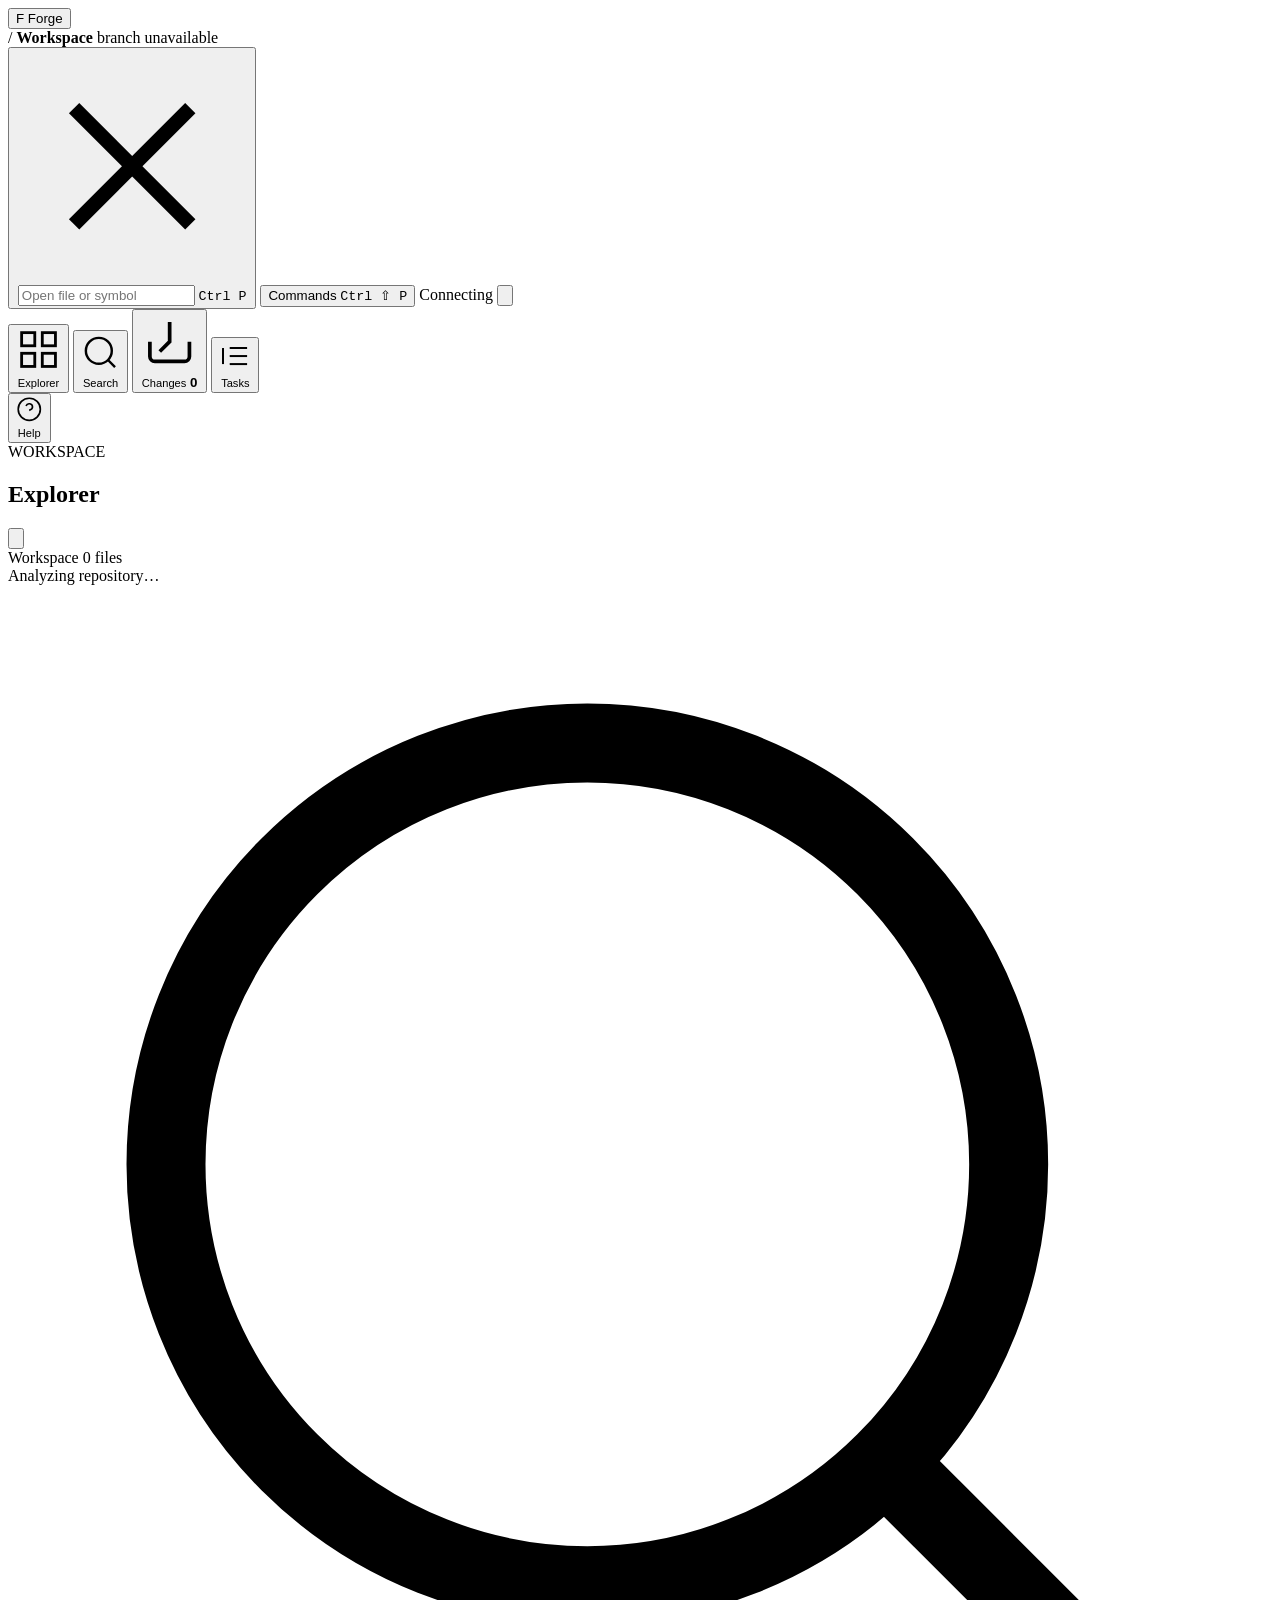
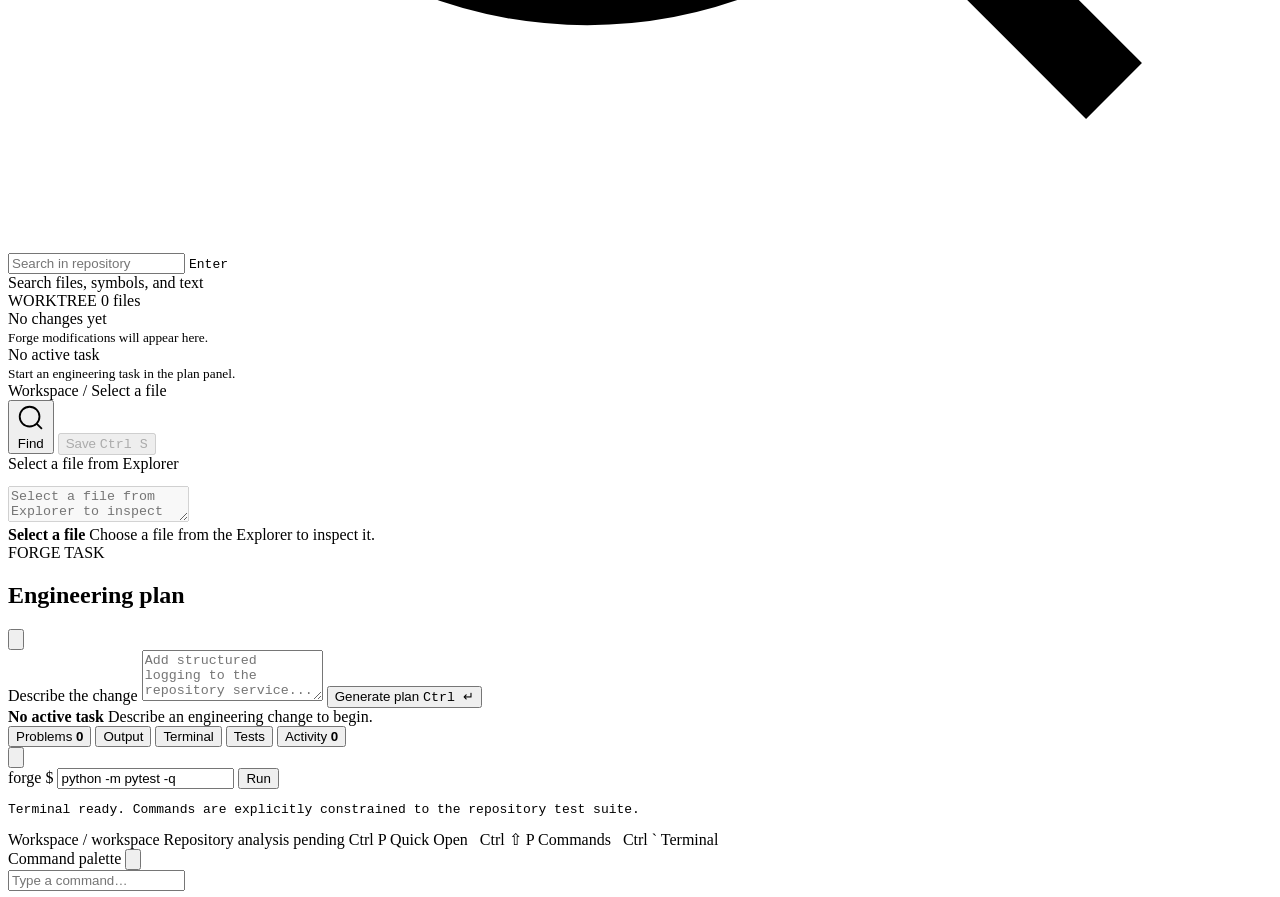
==== app/static/index.html @ 6a0a0a5e "forge-gen3: Complete UI redesign with distinctive engineering workspace identity - New design token " ====
<!doctype html>
<html lang="en">
<head>
  <meta charset="utf-8">
  <meta name="viewport" content="width=device-width, initial-scale=1">
  <title>Forge | Engineering workspace</title>
  <link rel="preconnect" href="https://fonts.googleapis.com">
  <link rel="preconnect" href="https://fonts.gstatic.com" crossorigin>
  <link rel="stylesheet" href="/static/style.css">
</head>
<body>
  <!-- Top Bar -->
  <header class="topbar" role="banner">
    <button class="brand" id="home" aria-label="Forge workspace" title="Forge workspace">
      <span class="brand-mark">F</span>
      <span class="brand-name">Forge</span>
    </button>
    <span class="top-divider"></span>
    <div class="repository-context">
      <span class="repo-icon">/</span>
      <strong id="repo-title">Workspace</strong>
      <span class="branch" id="branch-name">branch unavailable</span>
    </div>
    <div class="top-actions">
      <button class="top-search" id="quick-open" title="Quick open (Ctrl+P)" aria-label="Quick open">
        <span class="icon" aria-hidden="true"><svg viewBox="0 0 24 24" fill="none" stroke="currentColor" stroke-width="1.5"><line x1="18" y1="6" x2="6" y2="18"></line><line x1="6" y1="6" x2="18" y2="18"></line></svg></span>
        <input type="search" placeholder="Open file or symbol" aria-label="Quick open">
        <kbd>Ctrl P</kbd>
      </button>
      <button class="top-button" id="command-open" title="Command palette (Ctrl+Shift+P)" aria-label="Command palette">
        Commands <kbd>Ctrl ⇧ P</kbd>
      </button>
      <span class="top-divider"></span>
      <span class="connection" aria-live="polite">
        <i aria-hidden="true"></i>
        <span id="status">Connecting</span>
      </span>
      <button class="icon-button" id="refresh" aria-label="Analyze repository again" title="Analyze repository again">
        <span class="icon" aria-hidden="true"><svg viewBox="0 0 24 24" fill="none" stroke="currentColor" stroke-width="1.5"><path d="M23 4v6h-6"></path><path d="M1 20v-6h6"></path><path d="M3.51 9a9 9 0 0114.85-3.36L23 10M1 14l4.64 4.36A9 9 0 0020.49 15"></path></svg></span>
      </button>
    </div>
  </header>

  <!-- App Shell -->
  <div class="app-shell">
    <div class="app-main">
      <!-- Activity Rail -->
      <nav class="activity-rail" aria-label="Workspace navigation">
        <button class="rail-button active" data-view="explorer" title="Explorer" aria-label="Explorer">
          <span class="icon" aria-hidden="true"><svg viewBox="0 0 24 24" fill="none" stroke="currentColor" stroke-width="1.5"><rect x="3" y="3" width="7" height="7"></rect><rect x="14" y="3" width="7" height="7"></rect><rect x="3" y="14" width="7" height="7"></rect><rect x="14" y="14" width="7" height="7"></rect></svg></span>
          <small>Explorer</small>
        </button>
        <button class="rail-button" data-view="search" title="Search" aria-label="Search">
          <span class="icon" aria-hidden="true"><svg viewBox="0 0 24 24" fill="none" stroke="currentColor" stroke-width="1.5"><circle cx="11" cy="11" r="8"></circle><line x1="21" y1="21" x2="16.65" y2="16.65"></line></svg></span>
          <small>Search</small>
        </button>
        <button class="rail-button" data-view="changes" title="Changes" aria-label="Changes">
          <span class="icon" aria-hidden="true"><svg viewBox="0 0 24 24" fill="none" stroke="currentColor" stroke-width="1.5"><path d="M20 12v6a2 2 0 01-2 2H6a2 2 0 01-2-2v-6"></path><polyline points="12 4 12 12 8 16"></polyline></svg></span>
          <small>Changes</small>
          <b id="change-count">0</b>
        </button>
        <button class="rail-button" data-view="tasks" title="Tasks" aria-label="Tasks">
          <span class="icon" aria-hidden="true"><svg viewBox="0 0 24 24" fill="none" stroke="currentColor" stroke-width="1.5"><line x1="8" y1="6" x2="21" y2="6"></line><line x1="8" y1="12" x2="21" y2="12"></line><line x1="8" y1="18" x2="21" y2="18"></line><line x1="3" y1="6" x2="3" y2="18"></line></svg></span>
          <small>Tasks</small>
        </button>
        <div class="rail-spacer"></div>
        <button class="rail-button" id="help" title="Keyboard shortcuts" aria-label="Keyboard shortcuts">
          <span class="icon" aria-hidden="true"><svg viewBox="0 0 24 24" fill="none" stroke="currentColor" stroke-width="1.5"><circle cx="12" cy="12" r="10"></circle><path d="M9.09 9a3 3 0 015.83 1c0 2-3 3-3 3"></path><line x1="12" y1="17" x2="12.01" y2="17"></line></svg></span>
          <small>Help</small>
        </button>
      </nav>

      <!-- Sidebar -->
      <aside class="sidebar" id="sidebar" aria-label="Explorer">
        <div class="sidebar-heading">
          <div>
            <span class="eyebrow" id="side-eyebrow">WORKSPACE</span>
            <h1 id="side-title">Explorer</h1>
          </div>
          <button class="icon-button btn-icon" id="sidebar-close" aria-label="Hide explorer" title="Hide explorer">
            <span class="icon" aria-hidden="true"><svg viewBox="0 0 24 24" fill="none" stroke="currentColor" stroke-width="1.5"><line x1="18" y1="6" x2="6" y2="18"></line><line x1="6" y1="6" x2="18" y2="18"></line></svg></span>
          </button>
        </div>

        <!-- Explorer View -->
        <div id="explorer-view" class="side-view" role="region" aria-label="Repository files">
          <div class="side-toolbar">
            <span id="repo-name">Workspace</span>
            <span class="side-count" id="file-count">0 files</span>
          </div>
          <div class="repo-summary" id="repo-summary">
            <span class="skeleton skeleton-text"></span>
            <span class="skeleton skeleton-text"></span>
            <span class="skeleton skeleton-text"></span>
          </div>
          <div class="tree" id="tree" role="tree" tabindex="0" aria-label="Repository files">
            <div class="empty-side">Analyzing repository…</div>
          </div>
        </div>

        <!-- Search View -->
        <div id="search-view" class="side-view hidden" role="region" aria-label="Search results">
          <label class="search-box">
            <span class="icon" aria-hidden="true"><svg viewBox="0 0 24 24" fill="none" stroke="currentColor" stroke-width="1.5"><circle cx="11" cy="11" r="8"></circle><line x1="21" y1="21" x2="16.65" y2="16.65"></line></svg></span>
            <input id="search-input" type="search" placeholder="Search in repository" aria-label="Search in repository">
            <kbd>Enter</kbd>
          </label>
          <div class="search-meta" id="search-meta">Search files, symbols, and text</div>
          <div class="search-results" id="search-results"></div>
        </div>

        <!-- Changes View -->
        <div id="changes-view" class="side-view hidden" role="region" aria-label="Git changes">
          <div class="side-toolbar">
            <span>WORKTREE</span>
            <span class="side-count" id="changes-count">0 files</span>
          </div>
          <div class="changes-list" id="changes-list">
            <div class="empty-side">No changes yet<br><small>Forge modifications will appear here.</small></div>
          </div>
        </div>

        <!-- Tasks View -->
        <div id="tasks-view" class="side-view hidden" role="region" aria-label="Engineering tasks">
          <div class="task-list">
            <div class="empty-side">No active task<br><small>Start an engineering task in the plan panel.</small></div>
          </div>
        </div>
      </aside>

      <!-- Main Area -->
      <main class="main-area" role="main">
        <div class="main-toolbar">
          <div class="breadcrumbs" id="breadcrumbs" aria-label="File path">
            <span>Workspace</span>
            <span>/</span>
            <span class="muted">Select a file</span>
          </div>
          <div class="editor-actions">
            <button class="btn-toolbar" id="find-file" title="Search within file" aria-label="Search within file">
              <span class="icon" aria-hidden="true"><svg viewBox="0 0 24 24" fill="none" stroke="currentColor" stroke-width="1.5"><circle cx="11" cy="11" r="8"></circle><line x1="21" y1="21" x2="16.65" y2="16.65"></line></svg></span>
              <span>Find</span>
            </button>
            <button class="btn-toolbar" id="save" disabled aria-label="Save file" title="Save (Ctrl+S)">
              Save <kbd>Ctrl S</kbd>
            </button>
          </div>
        </div>

        <div class="editor-wrap" id="editor-wrap">
          <div class="tabs" id="tabs" role="tablist" aria-label="Open files">
            <div class="empty-tab">Select a file from Explorer</div>
          </div>

          <div class="code-editor" id="code-editor">
            <div class="line-numbers" id="line-numbers" aria-hidden="true"></div>
            <div class="code-scroller">
              <pre class="code-highlight" id="code-highlight" aria-hidden="true"></pre>
              <textarea id="editor" spellcheck="false" disabled aria-label="Code editor" placeholder="Select a file from Explorer to inspect it"></textarea>
            </div>
            <div class="editor-empty" id="editor-empty">
              <strong>Select a file</strong>
              <span>Choose a file from the Explorer to inspect it.</span>
            </div>
          </div>
        </div>
      </main>

      <!-- Context Panel -->
      <aside class="context-panel" id="context-panel" aria-label="Engineering plan">
        <div class="context-heading">
          <div>
            <span class="eyebrow">FORGE TASK</span>
            <h2>Engineering plan</h2>
          </div>
          <button class="icon-button btn-icon" id="context-close" aria-label="Hide task panel" title="Hide task panel">
            <span class="icon" aria-hidden="true"><svg viewBox="0 0 24 24" fill="none" stroke="currentColor" stroke-width="1.5"><line x1="18" y1="6" x2="6" y2="18"></line><line x1="6" y1="6" x2="18" y2="18"></line></svg></span>
          </button>
        </div>
        <div class="task-compose">
          <label for="task">Describe the change</label>
          <textarea id="task" rows="3" placeholder="Add structured logging to the repository service..."></textarea>
          <button class="btn-primary" id="generate" aria-label="Generate plan">
            <span>Generate plan</span>
            <kbd>Ctrl ↵</kbd>
          </button>
        </div>
        <div id="plan" class="plan-body">
          <div class="empty-context">
            <strong>No active task</strong>
            <span>Describe an engineering change to begin.</span>
          </div>
        </div>
      </aside>
    </div>
  </div>

  <!-- Bottom Dock -->
  <section class="bottom-dock" id="bottom-dock" aria-label="Bottom panel">
    <div class="dock-bar">
      <div class="dock-tabs" role="tablist" aria-label="Bottom panel tabs">
        <button class="dock-tab" data-dock="problems" role="tab" aria-selected="false" aria-controls="dock-problems">
          Problems <b id="problem-count">0</b>
        </button>
        <button class="dock-tab" data-dock="output" role="tab" aria-selected="false" aria-controls="dock-output">
          Output
        </button>
        <button class="dock-tab active" data-dock="terminal" role="tab" aria-selected="true" aria-controls="dock-terminal">
          Terminal
        </button>
        <button class="dock-tab" data-dock="tests" role="tab" aria-selected="false" aria-controls="dock-tests">
          Tests
        </button>
        <button class="dock-tab" data-dock="activity" role="tab" aria-selected="false" aria-controls="dock-activity">
          Activity <b id="activity-count">0</b>
        </button>
      </div>
      <button class="icon-button btn-icon" id="dock-toggle" aria-label="Collapse bottom panel" title="Collapse bottom panel">
        <span class="icon" aria-hidden="true"><svg viewBox="0 0 24 24" fill="none" stroke="currentColor" stroke-width="1.5"><polyline points="6 9 12 15 18 9"></polyline></svg></span>
      </button>
    </div>

    <div class="dock-content active" id="dock-terminal" role="tabpanel" aria-labelledby="dock-terminal-tab">
      <div class="terminal-line">
        <span class="prompt">forge $</span>
        <input id="command" value="python -m pytest -q" aria-label="Command" spellcheck="false">
        <button class="btn-run" id="run-command">Run</button>
      </div>
      <pre id="terminal-output">Terminal ready. Commands are explicitly constrained to the repository test suite.</pre>
    </div>

    <div class="dock-content" id="dock-output" role="tabpanel" aria-labelledby="dock-output-tab" hidden>
      <pre id="output-log">Forge output will appear here.</pre>
    </div>

    <div class="dock-content" id="dock-tests" role="tabpanel" aria-labelledby="dock-tests-tab" hidden>
      <div class="test-summary" id="test-summary">
        <div class="dock-empty">No test run yet<br><small>Run the test suite to validate the workspace.</small></div>
      </div>
    </div>

    <div class="dock-content" id="dock-problems" role="tabpanel" aria-labelledby="dock-problems-tab" hidden>
      <div class="dock-empty">No problems detected.</div>
    </div>

    <div class="dock-content" id="dock-activity" role="tabpanel" aria-labelledby="dock-activity-tab" hidden>
      <div class="activity-list" id="activity">
        <div class="dock-empty">No activity yet.</div>
      </div>
    </div>
  </section>

  <!-- Status Bar -->
  <footer class="statusbar" role="status" aria-live="polite">
    <span id="status-path">Workspace / workspace</span>
    <span id="status-meta">Repository analysis pending</span>
    <span class="status-shortcuts">Ctrl P Quick Open&nbsp;&nbsp; Ctrl ⇧ P Commands&nbsp;&nbsp; Ctrl ` Terminal</span>
  </footer>

  <!-- Modal Backdrop (Command Palette / Quick Open) -->
  <div class="modal-backdrop hidden" id="modal-backdrop" role="dialog" aria-modal="true" aria-labelledby="palette-title">
    <section class="command-palette" role="document">
      <div class="palette-heading">
        <span id="palette-title">Command palette</span>
        <button class="icon-button btn-icon" id="palette-close" aria-label="Close command palette">
          <span class="icon" aria-hidden="true"><svg viewBox="0 0 24 24" fill="none" stroke="currentColor" stroke-width="1.5"><line x1="18" y1="6" x2="6" y2="18"></line><line x1="6" y1="6" x2="18" y2="18"></line></svg></span>
        </button>
      </div>
      <input id="palette-input" placeholder="Type a command…" aria-label="Command search" spellcheck="false">
      <div class="palette-results" id="palette-results"></div>
    </section>
  </div>

  <!-- Toast Notifications -->
  <div class="toast" id="toast" role="status" aria-live="polite"></div>

  <script src="/static/app.js"></script>
</body>
</html>
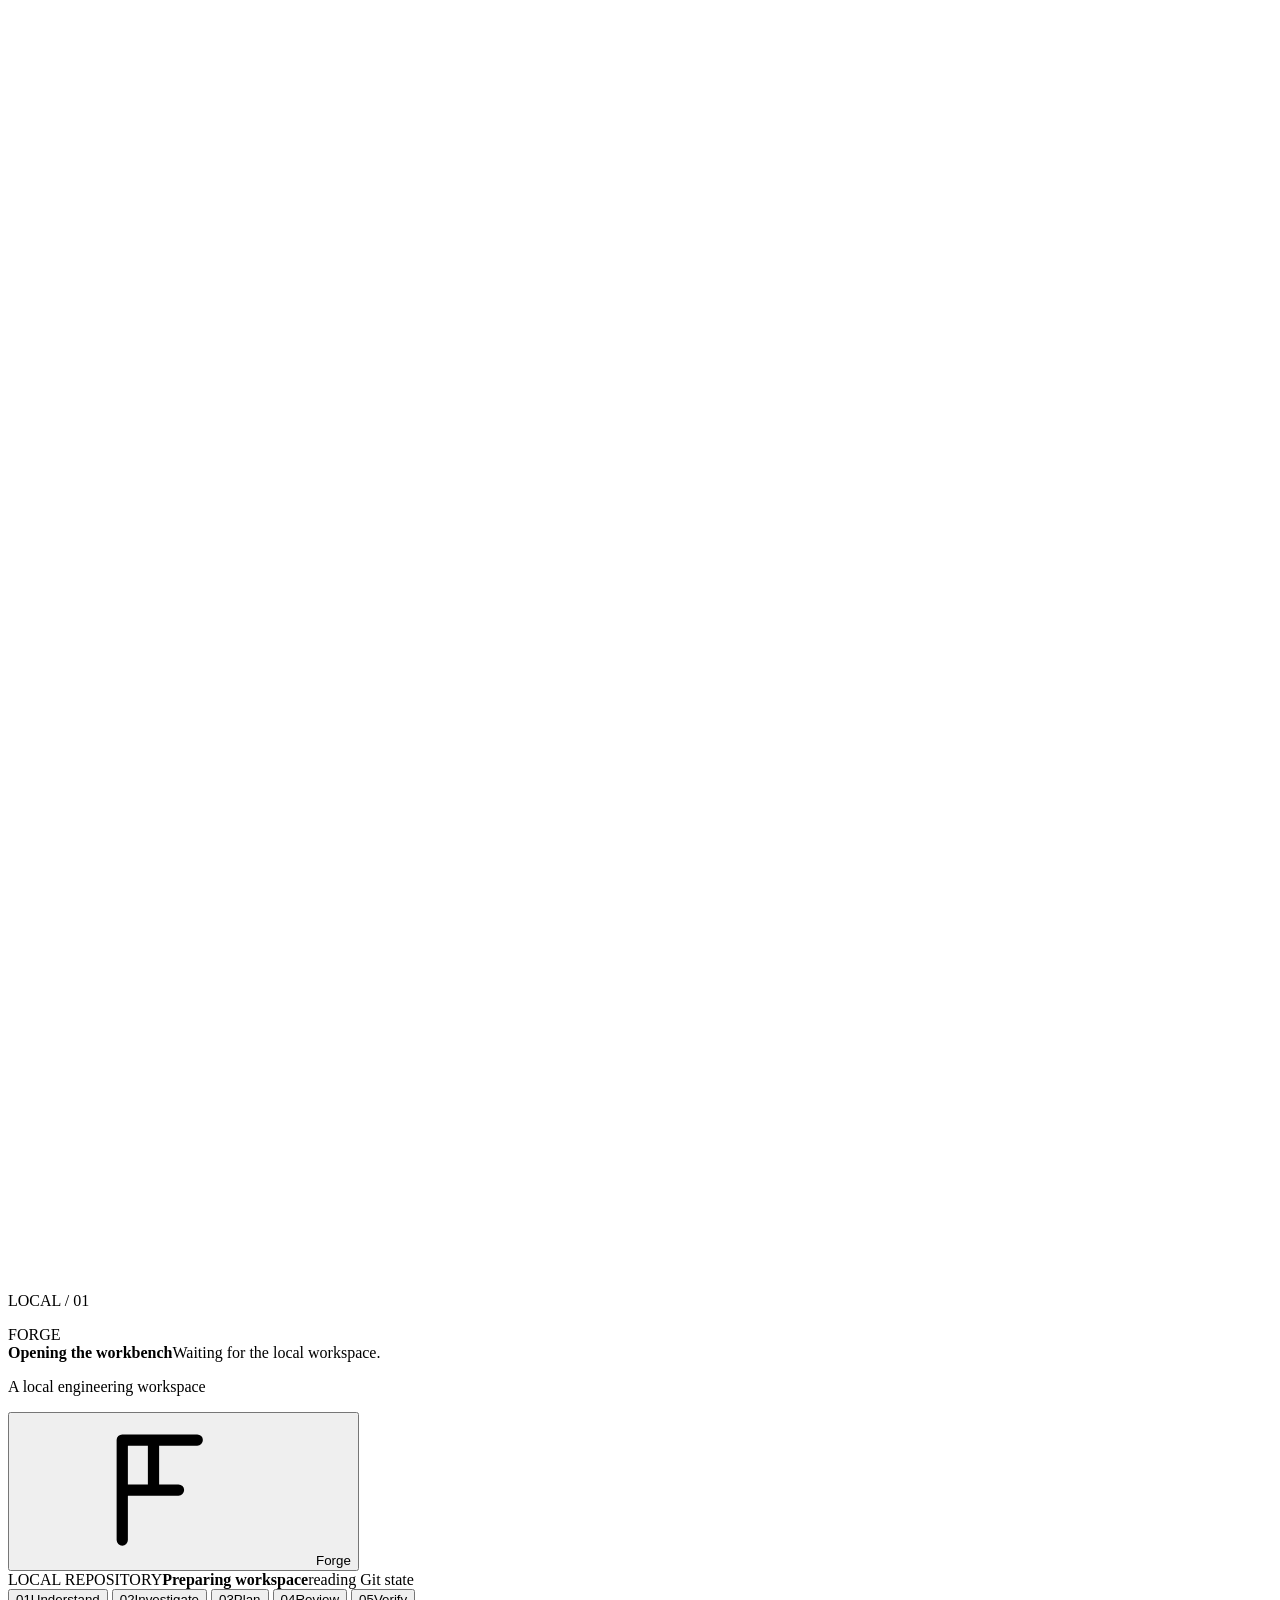
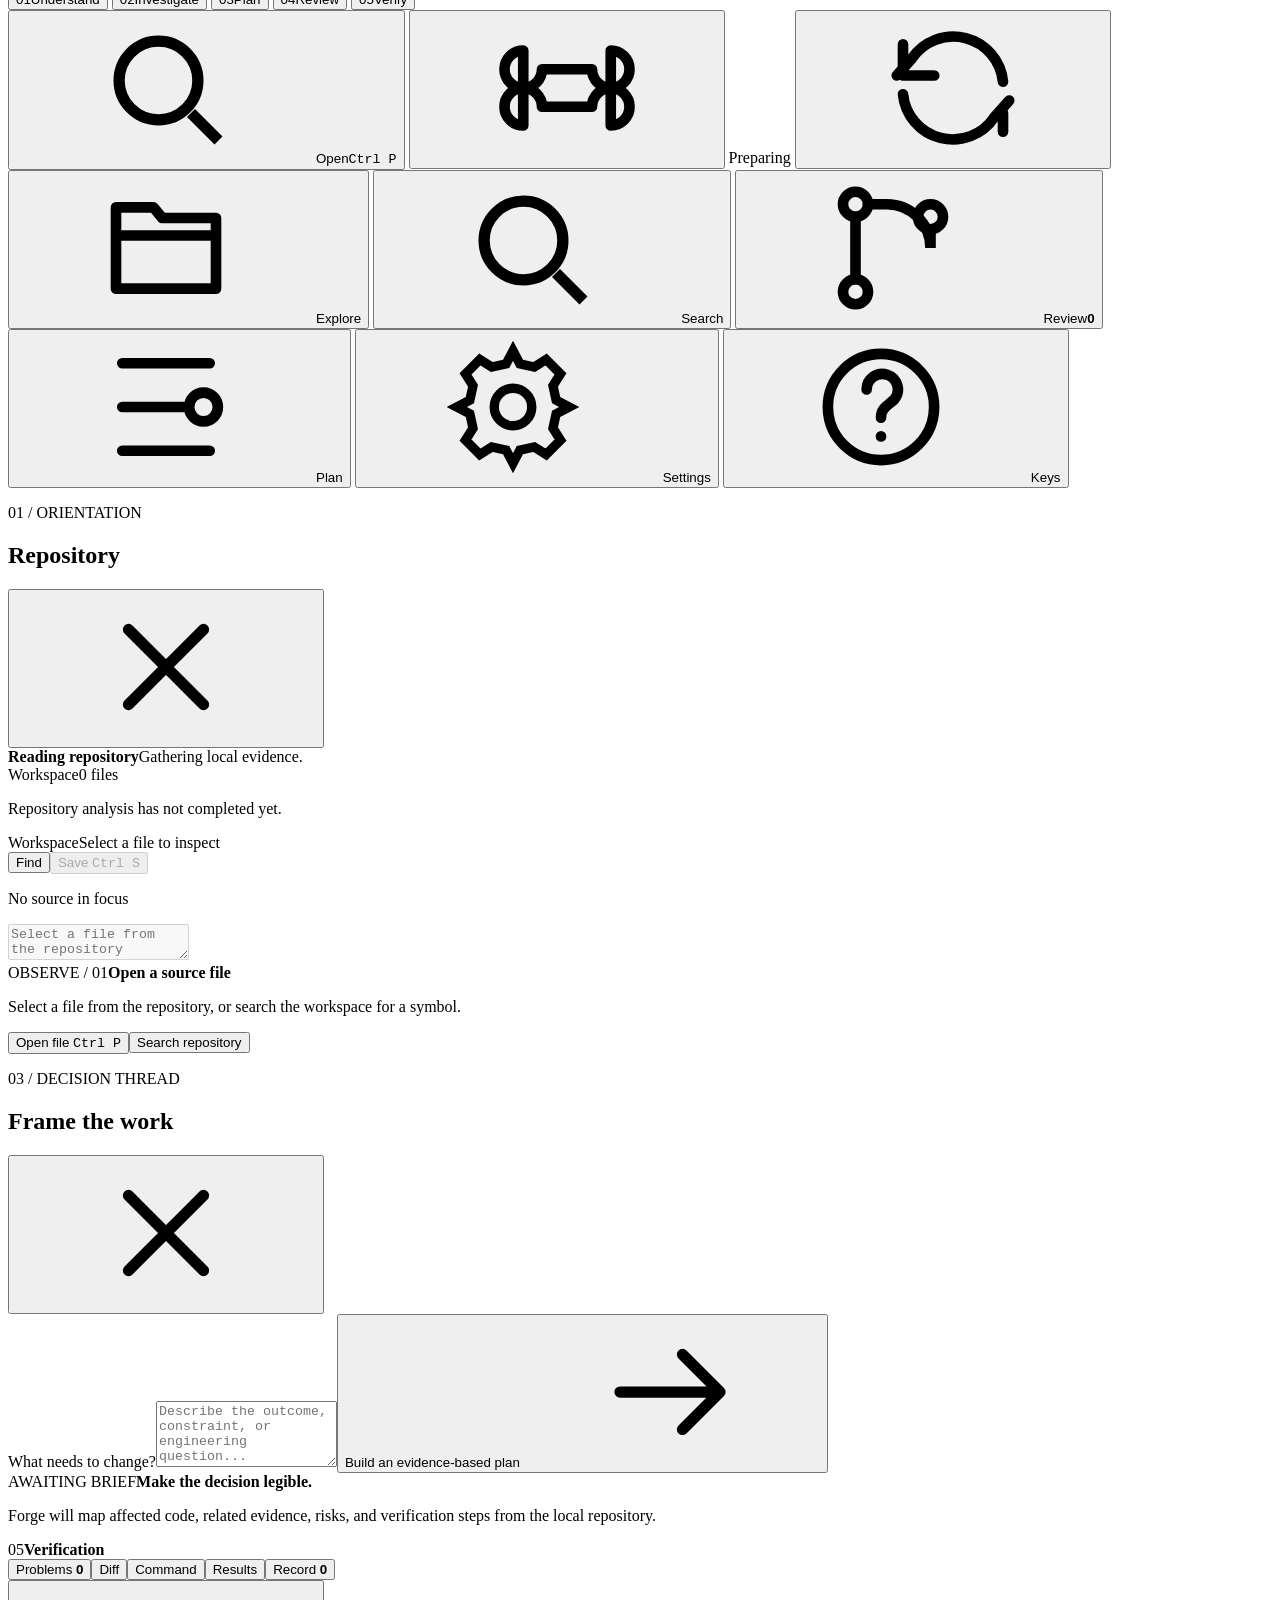
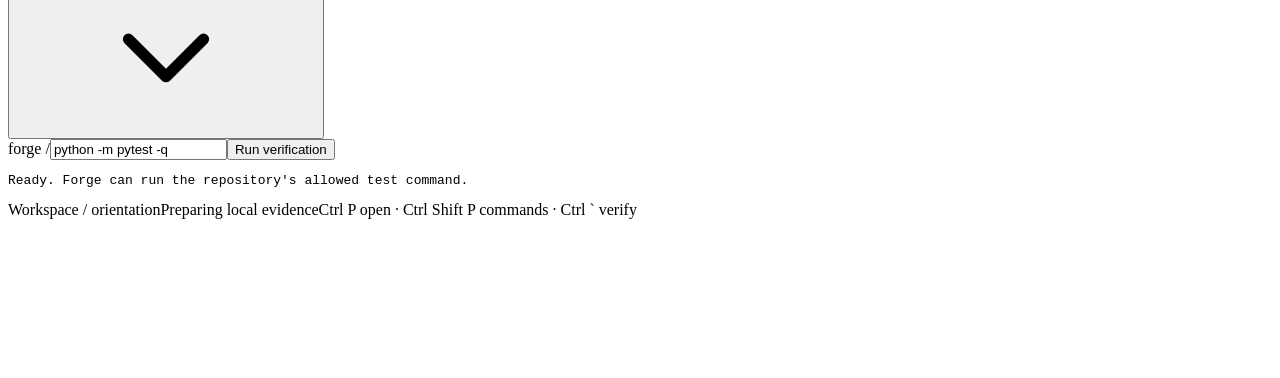
==== commit b8b52ea5: "feat(motion): deliver organic macOS-dock motion system and fix modal flicker and tab switching bugs" ====
--- a/app/static/index.html
+++ b/app/static/index.html
@@ -3,277 +3,153 @@
 <head>
   <meta charset="utf-8">
   <meta name="viewport" content="width=device-width, initial-scale=1">
-  <title>Forge | Engineering workspace</title>
-  <link rel="preconnect" href="https://fonts.googleapis.com">
-  <link rel="preconnect" href="https://fonts.gstatic.com" crossorigin>
+  <meta name="theme-color" content="#20211e">
+  <title>Forge — local engineering workspace</title>
+  <link rel="icon" href="data:image/svg+xml,%3Csvg xmlns='http://www.w3.org/2000/svg' viewBox='0 0 24 24'%3E%3Cpath d='M5 20V4h12M5 12h9M10 4v8' fill='none' stroke='%23f4f0e7' stroke-width='1.8' stroke-linecap='round' stroke-linejoin='round'/%3E%3C/svg%3E">
   <link rel="stylesheet" href="/static/style.css">
+  <link rel="stylesheet" href="/static/ai-settings.css">
+  <link rel="stylesheet" href="/static/motion/motion.css?v=20261015-1">
 </head>
 <body>
-  <!-- Top Bar -->
-  <header class="topbar" role="banner">
-    <button class="brand" id="home" aria-label="Forge workspace" title="Forge workspace">
-      <span class="brand-mark">F</span>
-      <span class="brand-name">Forge</span>
-    </button>
-    <span class="top-divider"></span>
-    <div class="repository-context">
-      <span class="repo-icon">/</span>
-      <strong id="repo-title">Workspace</strong>
-      <span class="branch" id="branch-name">branch unavailable</span>
+  <div class="boot-screen" id="boot-screen" role="status" aria-live="polite" aria-label="Preparing Forge workspace">
+    <div class="boot-shockwave" id="boot-shockwave" aria-hidden="true"></div>
+    <svg class="boot-perimeter" aria-hidden="true" viewBox="0 0 100 100" preserveAspectRatio="none">
+      <path class="boot-perimeter-progress boot-perimeter-progress-cw" pathLength="200" d="M50 0 H100 V100 H50" fill="none" stroke-linecap="round" />
+      <path class="boot-perimeter-progress boot-perimeter-progress-ccw" pathLength="200" d="M50 0 H0 V100 H50" fill="none" stroke-linecap="round" />
+    </svg>
+    <div class="boot-content">
+      <p class="boot-index">LOCAL / 01</p>
+      <div class="boot-title" aria-label="Forge"><span>F</span><span>O</span><span>R</span><span>G</span><span>E</span></div>
+      <div class="boot-reading"><span class="boot-pulse" aria-hidden="true"></span><div><strong id="boot-label">Opening the workbench</strong><span id="boot-detail">Waiting for the local workspace.</span></div></div>
+      <div class="boot-failure" id="boot-failure" hidden><button class="boot-action" id="boot-retry" type="button">Try again</button><button class="boot-continue" id="boot-continue" type="button">Continue without analysis</button></div>
     </div>
-    <div class="top-actions">
-      <button class="top-search" id="quick-open" title="Quick open (Ctrl+P)" aria-label="Quick open">
-        <span class="icon" aria-hidden="true"><svg viewBox="0 0 24 24" fill="none" stroke="currentColor" stroke-width="1.5"><line x1="18" y1="6" x2="6" y2="18"></line><line x1="6" y1="6" x2="18" y2="18"></line></svg></span>
-        <input type="search" placeholder="Open file or symbol" aria-label="Quick open">
-        <kbd>Ctrl P</kbd>
-      </button>
-      <button class="top-button" id="command-open" title="Command palette (Ctrl+Shift+P)" aria-label="Command palette">
-        Commands <kbd>Ctrl ⇧ P</kbd>
-      </button>
-      <span class="top-divider"></span>
-      <span class="connection" aria-live="polite">
-        <i aria-hidden="true"></i>
-        <span id="status">Connecting</span>
-      </span>
-      <button class="icon-button" id="refresh" aria-label="Analyze repository again" title="Analyze repository again">
-        <span class="icon" aria-hidden="true"><svg viewBox="0 0 24 24" fill="none" stroke="currentColor" stroke-width="1.5"><path d="M23 4v6h-6"></path><path d="M1 20v-6h6"></path><path d="M3.51 9a9 9 0 0114.85-3.36L23 10M1 14l4.64 4.36A9 9 0 0020.49 15"></path></svg></span>
-      </button>
-    </div>
-  </header>
+    <p class="boot-note">A local engineering workspace</p>
+  </div>
 
-  <!-- App Shell -->
-  <div class="app-shell">
-    <div class="app-main">
-      <!-- Activity Rail -->
-      <nav class="activity-rail" aria-label="Workspace navigation">
-        <button class="rail-button active" data-view="explorer" title="Explorer" aria-label="Explorer">
-          <span class="icon" aria-hidden="true"><svg viewBox="0 0 24 24" fill="none" stroke="currentColor" stroke-width="1.5"><rect x="3" y="3" width="7" height="7"></rect><rect x="14" y="3" width="7" height="7"></rect><rect x="3" y="14" width="7" height="7"></rect><rect x="14" y="14" width="7" height="7"></rect></svg></span>
-          <small>Explorer</small>
-        </button>
-        <button class="rail-button" data-view="search" title="Search" aria-label="Search">
-          <span class="icon" aria-hidden="true"><svg viewBox="0 0 24 24" fill="none" stroke="currentColor" stroke-width="1.5"><circle cx="11" cy="11" r="8"></circle><line x1="21" y1="21" x2="16.65" y2="16.65"></line></svg></span>
-          <small>Search</small>
-        </button>
-        <button class="rail-button" data-view="changes" title="Changes" aria-label="Changes">
-          <span class="icon" aria-hidden="true"><svg viewBox="0 0 24 24" fill="none" stroke="currentColor" stroke-width="1.5"><path d="M20 12v6a2 2 0 01-2 2H6a2 2 0 01-2-2v-6"></path><polyline points="12 4 12 12 8 16"></polyline></svg></span>
-          <small>Changes</small>
-          <b id="change-count">0</b>
-        </button>
-        <button class="rail-button" data-view="tasks" title="Tasks" aria-label="Tasks">
-          <span class="icon" aria-hidden="true"><svg viewBox="0 0 24 24" fill="none" stroke="currentColor" stroke-width="1.5"><line x1="8" y1="6" x2="21" y2="6"></line><line x1="8" y1="12" x2="21" y2="12"></line><line x1="8" y1="18" x2="21" y2="18"></line><line x1="3" y1="6" x2="3" y2="18"></line></svg></span>
-          <small>Tasks</small>
-        </button>
-        <div class="rail-spacer"></div>
-        <button class="rail-button" id="help" title="Keyboard shortcuts" aria-label="Keyboard shortcuts">
-          <span class="icon" aria-hidden="true"><svg viewBox="0 0 24 24" fill="none" stroke="currentColor" stroke-width="1.5"><circle cx="12" cy="12" r="10"></circle><path d="M9.09 9a3 3 0 015.83 1c0 2-3 3-3 3"></path><line x1="12" y1="17" x2="12.01" y2="17"></line></svg></span>
-          <small>Help</small>
-        </button>
+  <div class="forge-app" id="forge-app" aria-busy="true">
+    <header class="topbar" role="banner">
+      <button class="brand" id="home" type="button" aria-label="Return to workspace overview"><span class="brand-mark" aria-hidden="true"><svg><use href="#i-forge"></use></svg></span><span class="brand-word">Forge</span></button>
+      <div class="repo-identity" aria-label="Active repository"><span class="repo-kicker">LOCAL REPOSITORY</span><strong id="repo-title">Preparing workspace</strong><span class="branch" id="branch-name">reading Git state</span></div>
+      <nav class="journey" aria-label="Engineering workflow">
+        <button class="journey-step is-active" type="button" data-journey="understand"><span>01</span>Understand</button>
+        <button class="journey-step" type="button" data-journey="investigate"><span>02</span>Investigate</button>
+        <button class="journey-step" type="button" data-journey="plan"><span>03</span>Plan</button>
+        <button class="journey-step" type="button" data-journey="review"><span>04</span>Review</button>
+        <button class="journey-step" type="button" data-journey="verify"><span>05</span>Verify</button>
+      </nav>
+      <div class="top-actions">
+        <button class="command-trigger" id="quick-open" type="button" aria-label="Open a file" title="Open a file (Ctrl+P)"><svg aria-hidden="true"><use href="#i-search"></use></svg><span>Open</span><kbd>Ctrl P</kbd></button>
+        <button class="icon-button" id="command-open" type="button" aria-label="Open command palette" title="Command palette (Ctrl+Shift+P)"><svg aria-hidden="true"><use href="#i-command"></use></svg></button>
+        <span class="connection" aria-live="polite"><i aria-hidden="true"></i><span id="status">Preparing</span></span>
+        <button class="icon-button" id="refresh" type="button" aria-label="Analyze repository again" title="Analyze repository again"><svg aria-hidden="true"><use href="#i-refresh"></use></svg></button>
+      </div>
+    </header>
+
+    <div class="workbench context-is-minimized" id="workbench">
+      <nav class="activity-rail" aria-label="Workspace sections">
+        <button class="rail-button is-active" data-view="explorer" type="button" aria-label="Repository explorer" aria-pressed="true" title="Repository explorer"><svg aria-hidden="true"><use href="#i-library"></use></svg><span>Explore</span></button>
+        <button class="rail-button" data-view="search" type="button" aria-label="Search repository" aria-pressed="false" title="Search repository"><svg aria-hidden="true"><use href="#i-search"></use></svg><span>Search</span></button>
+        <button class="rail-button" data-view="changes" type="button" aria-label="Review changes" aria-pressed="false" title="Review changes"><svg aria-hidden="true"><use href="#i-branch"></use></svg><span>Review</span><b id="change-count">0</b></button>
+        <button class="rail-button" data-view="tasks" type="button" aria-label="View task plan" aria-pressed="false" title="View task plan"><svg aria-hidden="true"><use href="#i-route"></use></svg><span>Plan</span></button>
+        <span class="rail-spacer" aria-hidden="true"></span>
+        <button class="rail-button" data-view="settings" type="button" aria-label="AI provider settings" aria-pressed="false" title="AI provider settings"><svg aria-hidden="true"><use href="#i-settings"></use></svg><span>Settings</span></button>
+        <button class="rail-button" id="help" type="button" aria-label="Show keyboard shortcuts" title="Keyboard shortcuts"><svg aria-hidden="true"><use href="#i-help"></use></svg><span>Keys</span></button>
       </nav>
 
-      <!-- Sidebar -->
-      <aside class="sidebar" id="sidebar" aria-label="Explorer">
-        <div class="sidebar-heading">
-          <div>
-            <span class="eyebrow" id="side-eyebrow">WORKSPACE</span>
-            <h1 id="side-title">Explorer</h1>
-          </div>
-          <button class="icon-button btn-icon" id="sidebar-close" aria-label="Hide explorer" title="Hide explorer">
-            <span class="icon" aria-hidden="true"><svg viewBox="0 0 24 24" fill="none" stroke="currentColor" stroke-width="1.5"><line x1="18" y1="6" x2="6" y2="18"></line><line x1="6" y1="6" x2="18" y2="18"></line></svg></span>
-          </button>
-        </div>
-
-        <!-- Explorer View -->
-        <div id="explorer-view" class="side-view" role="region" aria-label="Repository files">
-          <div class="side-toolbar">
-            <span id="repo-name">Workspace</span>
-            <span class="side-count" id="file-count">0 files</span>
-          </div>
-          <div class="repo-summary" id="repo-summary">
-            <span class="skeleton skeleton-text"></span>
-            <span class="skeleton skeleton-text"></span>
-            <span class="skeleton skeleton-text"></span>
-          </div>
-          <div class="tree" id="tree" role="tree" tabindex="0" aria-label="Repository files">
-            <div class="empty-side">Analyzing repository…</div>
-          </div>
-        </div>
-
-        <!-- Search View -->
-        <div id="search-view" class="side-view hidden" role="region" aria-label="Search results">
-          <label class="search-box">
-            <span class="icon" aria-hidden="true"><svg viewBox="0 0 24 24" fill="none" stroke="currentColor" stroke-width="1.5"><circle cx="11" cy="11" r="8"></circle><line x1="21" y1="21" x2="16.65" y2="16.65"></line></svg></span>
-            <input id="search-input" type="search" placeholder="Search in repository" aria-label="Search in repository">
-            <kbd>Enter</kbd>
-          </label>
-          <div class="search-meta" id="search-meta">Search files, symbols, and text</div>
-          <div class="search-results" id="search-results"></div>
-        </div>
-
-        <!-- Changes View -->
-        <div id="changes-view" class="side-view hidden" role="region" aria-label="Git changes">
-          <div class="side-toolbar">
-            <span>WORKTREE</span>
-            <span class="side-count" id="changes-count">0 files</span>
-          </div>
-          <div class="changes-list" id="changes-list">
-            <div class="empty-side">No changes yet<br><small>Forge modifications will appear here.</small></div>
-          </div>
-        </div>
-
-        <!-- Tasks View -->
-        <div id="tasks-view" class="side-view hidden" role="region" aria-label="Engineering tasks">
-          <div class="task-list">
-            <div class="empty-side">No active task<br><small>Start an engineering task in the plan panel.</small></div>
-          </div>
-        </div>
+      <aside class="sidebar" id="sidebar" aria-label="Repository explorer">
+        <div class="panel-heading"><div><p class="eyebrow" id="side-eyebrow">01 / ORIENTATION</p><h1 id="side-title">Repository</h1></div><button class="icon-button quiet" id="sidebar-close" type="button" aria-label="Close sidebar" title="Close sidebar"><svg aria-hidden="true"><use href="#i-close"></use></svg></button></div>
+        <section class="side-view" id="explorer-view" aria-label="Repository files">
+          <div class="repo-summary" id="repo-summary" aria-live="polite"><span class="summary-rule" aria-hidden="true"></span><div><strong>Reading repository</strong><span>Gathering local evidence.</span></div></div>
+          <div class="list-heading"><span id="repo-name">Workspace</span><span id="file-count">0 files</span></div>
+          <div class="tree" id="tree" role="tree" tabindex="0" aria-label="Repository files"><p class="side-empty">Repository analysis has not completed yet.</p></div>
+        </section>
+        <section class="side-view" id="search-view" aria-label="Search repository" hidden><label class="search-field" for="search-input"><svg aria-hidden="true"><use href="#i-search"></use></svg><input id="search-input" type="search" autocomplete="off" placeholder="Search source, paths, symbols" aria-label="Search repository"><kbd>Enter</kbd></label><p class="search-meta" id="search-meta">Search the local repository.</p><div class="search-results" id="search-results"></div></section>
+        <section class="side-view" id="changes-view" aria-label="Git changes" hidden><div class="list-heading"><span>WORKTREE</span><span id="changes-count">0 files</span></div><div class="changes-list" id="changes-list"><p class="side-empty">No changes have been read yet.</p></div></section>
+        <section class="side-view" id="tasks-view" aria-label="Engineering task" hidden><div class="task-list" id="task-list"><p class="side-empty">No plan yet.<br><small>Frame an engineering task in the thread panel.</small></p></div></section>
+        <div class="sidebar-resize" id="sidebar-resize" role="separator" aria-label="Resize repository explorer" tabindex="0"></div>
       </aside>
 
-      <!-- Main Area -->
-      <main class="main-area" role="main">
-        <div class="main-toolbar">
-          <div class="breadcrumbs" id="breadcrumbs" aria-label="File path">
-            <span>Workspace</span>
-            <span>/</span>
-            <span class="muted">Select a file</span>
-          </div>
-          <div class="editor-actions">
-            <button class="btn-toolbar" id="find-file" title="Search within file" aria-label="Search within file">
-              <span class="icon" aria-hidden="true"><svg viewBox="0 0 24 24" fill="none" stroke="currentColor" stroke-width="1.5"><circle cx="11" cy="11" r="8"></circle><line x1="21" y1="21" x2="16.65" y2="16.65"></line></svg></span>
-              <span>Find</span>
-            </button>
-            <button class="btn-toolbar" id="save" disabled aria-label="Save file" title="Save (Ctrl+S)">
-              Save <kbd>Ctrl S</kbd>
-            </button>
-          </div>
-        </div>
-
-        <div class="editor-wrap" id="editor-wrap">
-          <div class="tabs" id="tabs" role="tablist" aria-label="Open files">
-            <div class="empty-tab">Select a file from Explorer</div>
-          </div>
-
-          <div class="code-editor" id="code-editor">
-            <div class="line-numbers" id="line-numbers" aria-hidden="true"></div>
-            <div class="code-scroller">
-              <pre class="code-highlight" id="code-highlight" aria-hidden="true"></pre>
-              <textarea id="editor" spellcheck="false" disabled aria-label="Code editor" placeholder="Select a file from Explorer to inspect it"></textarea>
-            </div>
-            <div class="editor-empty" id="editor-empty">
-              <strong>Select a file</strong>
-              <span>Choose a file from the Explorer to inspect it.</span>
-            </div>
-          </div>
-        </div>
+      <main class="main-stage" id="main-content">
+        <div class="stage-toolbar"><div class="breadcrumbs" id="breadcrumbs" aria-label="Current file path"><span>Workspace</span><span class="crumb-muted">Select a file to inspect</span></div><div class="editor-actions"><button class="panel-reveal" id="explorer-open" type="button" hidden>Explore</button><button class="panel-reveal" id="context-open" type="button" hidden>Plan</button><button class="text-action" id="find-file" type="button" aria-expanded="false">Find</button><button class="save-action" id="save" type="button" disabled>Save <kbd>Ctrl S</kbd></button></div></div>
+        <div class="find-strip" id="file-find" hidden><label for="file-find-input">Find in file</label><input id="file-find-input" type="search" autocomplete="off" placeholder="Text to find"><span id="file-find-count" aria-live="polite"></span><button class="icon-button quiet" id="file-find-close" type="button" aria-label="Close find"><svg aria-hidden="true"><use href="#i-close"></use></svg></button></div>
+        <div class="tabs" id="tabs" role="tablist" aria-label="Open files"><p class="tab-empty">No source in focus</p></div>
+        <section class="editor-surface" id="editor-surface" aria-label="File inspector"><div class="editor-gutter" id="line-numbers" aria-hidden="true"></div><div class="code-scroller" id="code-scroller"><pre class="code-highlight" id="code-highlight" aria-hidden="true"></pre><textarea id="editor" spellcheck="false" disabled aria-label="Code editor" placeholder="Select a file from the repository explorer."></textarea></div><div class="editor-empty" id="editor-empty"><span class="empty-index">OBSERVE / 01</span><strong>Open a source file</strong><p>Select a file from the repository, or search the workspace for a symbol.</p><div class="empty-actions"><button class="empty-action" id="empty-open" type="button">Open file <kbd>Ctrl P</kbd></button><button class="empty-action quiet" id="empty-search" type="button">Search repository</button></div></div></section>
       </main>
 
-      <!-- Context Panel -->
-      <aside class="context-panel" id="context-panel" aria-label="Engineering plan">
-        <div class="context-heading">
-          <div>
-            <span class="eyebrow">FORGE TASK</span>
-            <h2>Engineering plan</h2>
-          </div>
-          <button class="icon-button btn-icon" id="context-close" aria-label="Hide task panel" title="Hide task panel">
-            <span class="icon" aria-hidden="true"><svg viewBox="0 0 24 24" fill="none" stroke="currentColor" stroke-width="1.5"><line x1="18" y1="6" x2="6" y2="18"></line><line x1="6" y1="6" x2="18" y2="18"></line></svg></span>
-          </button>
-        </div>
-        <div class="task-compose">
-          <label for="task">Describe the change</label>
-          <textarea id="task" rows="3" placeholder="Add structured logging to the repository service..."></textarea>
-          <button class="btn-primary" id="generate" aria-label="Generate plan">
-            <span>Generate plan</span>
-            <kbd>Ctrl ↵</kbd>
-          </button>
-        </div>
-        <div id="plan" class="plan-body">
-          <div class="empty-context">
-            <strong>No active task</strong>
-            <span>Describe an engineering change to begin.</span>
-          </div>
-        </div>
+      <aside class="context-panel is-minimized" id="context-panel" aria-label="Engineering thread" aria-hidden="true">
+        <div class="panel-heading"><div><p class="eyebrow">03 / DECISION THREAD</p><h2>Frame the work</h2></div><button class="icon-button quiet" id="context-close" type="button" aria-label="Minimize task panel" title="Minimize task panel"><svg aria-hidden="true"><use href="#i-close"></use></svg></button></div>
+        <div class="task-compose"><label for="task">What needs to change?</label><textarea id="task" rows="4" placeholder="Describe the outcome, constraint, or engineering question..."></textarea><button class="plan-action" id="generate" type="button"><span>Build an evidence-based plan</span><svg aria-hidden="true"><use href="#i-arrow"></use></svg></button></div>
+        <div class="plan-body" id="plan"><div class="plan-empty"><span class="empty-index">AWAITING BRIEF</span><strong>Make the decision legible.</strong><p>Forge will map affected code, related evidence, risks, and verification steps from the local repository.</p></div></div>
       </aside>
     </div>
+
+    <section class="bottom-dock is-collapsed" id="bottom-dock" aria-label="Verification panel">
+      <div class="dock-bar"><div class="dock-title"><span>05</span><strong>Verification</strong></div><div class="dock-tabs" role="tablist" aria-label="Verification views"><button class="dock-tab" data-dock="problems" id="dock-problems-tab" type="button" role="tab" aria-selected="false" aria-controls="dock-problems">Problems <b id="problem-count">0</b></button><button class="dock-tab" data-dock="output" id="dock-output-tab" type="button" role="tab" aria-selected="false" aria-controls="dock-output">Diff</button><button class="dock-tab is-active" data-dock="terminal" id="dock-terminal-tab" type="button" role="tab" aria-selected="true" aria-controls="dock-terminal">Command</button><button class="dock-tab" data-dock="tests" id="dock-tests-tab" type="button" role="tab" aria-selected="false" aria-controls="dock-tests">Results</button><button class="dock-tab" data-dock="activity" id="dock-activity-tab" type="button" role="tab" aria-selected="false" aria-controls="dock-activity">Record <b id="activity-count">0</b></button></div><button class="icon-button quiet" id="dock-toggle" type="button" aria-expanded="true" aria-label="Collapse verification panel" title="Collapse verification panel"><svg aria-hidden="true"><use href="#i-chevron"></use></svg></button></div>
+      <div class="dock-content" id="dock-problems" role="tabpanel" aria-labelledby="dock-problems-tab" hidden><p class="dock-empty">No problems reported by the workspace.</p></div>
+      <div class="dock-content" id="dock-output" role="tabpanel" aria-labelledby="dock-output-tab" hidden><pre id="output-log">Select a changed file to inspect its real Git diff.</pre></div>
+      <div class="dock-content is-active" id="dock-terminal" role="tabpanel" aria-labelledby="dock-terminal-tab"><div class="terminal-command"><span>forge /</span><input id="command" value="python -m pytest -q" aria-label="Allowed test command" spellcheck="false"><button id="run-command" type="button">Run verification</button></div><pre id="terminal-output">Ready. Forge can run the repository's allowed test command.</pre></div>
+      <div class="dock-content" id="dock-tests" role="tabpanel" aria-labelledby="dock-tests-tab" hidden><div class="test-summary" id="test-summary"><p class="dock-empty">No verification has been run.</p></div></div>
+      <div class="dock-content" id="dock-activity" role="tabpanel" aria-labelledby="dock-activity-tab" hidden><div class="activity-list" id="activity"><p class="dock-empty">The local activity record is empty.</p></div></div>
+    </section>
+    <footer class="statusbar" role="status" aria-live="polite"><span id="status-path">Workspace / orientation</span><span id="status-meta">Preparing local evidence</span><span>Ctrl P open · Ctrl Shift P commands · Ctrl ` verify</span></footer>
   </div>
 
-  <!-- Bottom Dock -->
-  <section class="bottom-dock" id="bottom-dock" aria-label="Bottom panel">
-    <div class="dock-bar">
-      <div class="dock-tabs" role="tablist" aria-label="Bottom panel tabs">
-        <button class="dock-tab" data-dock="problems" role="tab" aria-selected="false" aria-controls="dock-problems">
-          Problems <b id="problem-count">0</b>
-        </button>
-        <button class="dock-tab" data-dock="output" role="tab" aria-selected="false" aria-controls="dock-output">
-          Output
-        </button>
-        <button class="dock-tab active" data-dock="terminal" role="tab" aria-selected="true" aria-controls="dock-terminal">
-          Terminal
-        </button>
-        <button class="dock-tab" data-dock="tests" role="tab" aria-selected="false" aria-controls="dock-tests">
-          Tests
-        </button>
-        <button class="dock-tab" data-dock="activity" role="tab" aria-selected="false" aria-controls="dock-activity">
-          Activity <b id="activity-count">0</b>
-        </button>
-      </div>
-      <button class="icon-button btn-icon" id="dock-toggle" aria-label="Collapse bottom panel" title="Collapse bottom panel">
-        <span class="icon" aria-hidden="true"><svg viewBox="0 0 24 24" fill="none" stroke="currentColor" stroke-width="1.5"><polyline points="6 9 12 15 18 9"></polyline></svg></span>
-      </button>
+  <aside class="floating-panel" id="settings-panel" hidden aria-label="AI provider settings">
+    <div class="panel-heading">
+      <div><p class="eyebrow">LOCAL / PROVIDERS</p><h2>AI Providers</h2></div>
+      <button class="icon-button quiet" id="settings-close" type="button" aria-label="Close settings" title="Close settings"><svg aria-hidden="true"><use href="#i-close"></use></svg></button>
     </div>
+    <form class="ai-settings" id="ai-settings-form">
+      <div class="ai-settings-intro"><span class="empty-index">WORKSPACE KEY</span><p>Choose where Forge should look when AI features are enabled. Keys stay in the local Forge workspace.</p></div>
+      <div class="ai-status" id="ai-status" role="status" aria-live="polite"><span class="ai-status-dot" aria-hidden="true"></span><span id="ai-status-text">Not configured</span></div>
+      <label class="ai-field" for="ai-provider"><span>Provider</span><select id="ai-provider" name="provider"></select></label>
+      <label class="ai-field" for="ai-model"><span>Model name or identifier</span><input id="ai-model" name="model" type="text" maxlength="200" autocomplete="off" required placeholder="llama3.2"></label>
+      <label class="ai-field" for="ai-endpoint"><span>Endpoint</span><input id="ai-endpoint" name="endpoint" type="url" maxlength="500" autocomplete="url" required></label>
+      <label class="ai-field" for="ai-api-key"><span>API key <small id="ai-key-state">Not saved</small></span><input id="ai-api-key" name="api_key" type="password" maxlength="4096" autocomplete="new-password" placeholder="Leave blank to keep the saved key"></label>
+      <p class="ai-help" id="ai-help">Ollama is local-only and does not require an API key.</p>
+      <div class="ai-actions"><button class="ai-primary" id="ai-save" type="submit">Save configuration</button><button class="ai-secondary" id="ai-test" type="button" disabled>Test connection</button><button class="ai-danger" id="ai-remove" type="button" disabled>Remove configuration</button></div>
+      <p class="ai-feedback" id="ai-feedback" role="status" aria-live="polite"></p>
+    </form>
+  </aside>
 
-    <div class="dock-content active" id="dock-terminal" role="tabpanel" aria-labelledby="dock-terminal-tab">
-      <div class="terminal-line">
-        <span class="prompt">forge $</span>
-        <input id="command" value="python -m pytest -q" aria-label="Command" spellcheck="false">
-        <button class="btn-run" id="run-command">Run</button>
-      </div>
-      <pre id="terminal-output">Terminal ready. Commands are explicitly constrained to the repository test suite.</pre>
+  <aside class="floating-panel" id="keys-panel" hidden aria-label="Keyboard shortcuts">
+    <div class="panel-heading">
+      <div><p class="eyebrow">HELP / REFERENCE</p><h2>Shortcuts</h2></div>
+      <button class="icon-button quiet" id="keys-close" type="button" aria-label="Close shortcuts" title="Close shortcuts"><svg aria-hidden="true"><use href="#i-close"></use></svg></button>
     </div>
+    <div class="keys-list">
+      <div class="key-row"><span>Open file</span><kbd>Ctrl P</kbd></div>
+      <div class="key-row"><span>Command palette</span><kbd>Ctrl Shift P</kbd></div>
+      <div class="key-row"><span>Search repository</span><kbd>Ctrl Shift F</kbd></div>
+      <div class="key-row"><span>Save active file</span><kbd>Ctrl S</kbd></div>
+      <div class="key-row"><span>Toggle verification dock</span><kbd>Ctrl `</kbd></div>
+      <div class="key-row"><span>Toggle explorer sidebar</span><kbd>Ctrl B</kbd></div>
+      <div class="key-row"><span>Close topmost surface</span><kbd>Esc</kbd></div>
+    </div>
+  </aside>
 
-    <div class="dock-content" id="dock-output" role="tabpanel" aria-labelledby="dock-output-tab" hidden>
-      <pre id="output-log">Forge output will appear here.</pre>
-    </div>
-
-    <div class="dock-content" id="dock-tests" role="tabpanel" aria-labelledby="dock-tests-tab" hidden>
-      <div class="test-summary" id="test-summary">
-        <div class="dock-empty">No test run yet<br><small>Run the test suite to validate the workspace.</small></div>
-      </div>
-    </div>
-
-    <div class="dock-content" id="dock-problems" role="tabpanel" aria-labelledby="dock-problems-tab" hidden>
-      <div class="dock-empty">No problems detected.</div>
-    </div>
-
-    <div class="dock-content" id="dock-activity" role="tabpanel" aria-labelledby="dock-activity-tab" hidden>
-      <div class="activity-list" id="activity">
-        <div class="dock-empty">No activity yet.</div>
-      </div>
-    </div>
-  </section>
-
-  <!-- Status Bar -->
-  <footer class="statusbar" role="status" aria-live="polite">
-    <span id="status-path">Workspace / workspace</span>
-    <span id="status-meta">Repository analysis pending</span>
-    <span class="status-shortcuts">Ctrl P Quick Open&nbsp;&nbsp; Ctrl ⇧ P Commands&nbsp;&nbsp; Ctrl ` Terminal</span>
-  </footer>
-
-  <!-- Modal Backdrop (Command Palette / Quick Open) -->
-  <div class="modal-backdrop hidden" id="modal-backdrop" role="dialog" aria-modal="true" aria-labelledby="palette-title">
-    <section class="command-palette" role="document">
-      <div class="palette-heading">
-        <span id="palette-title">Command palette</span>
-        <button class="icon-button btn-icon" id="palette-close" aria-label="Close command palette">
-          <span class="icon" aria-hidden="true"><svg viewBox="0 0 24 24" fill="none" stroke="currentColor" stroke-width="1.5"><line x1="18" y1="6" x2="6" y2="18"></line><line x1="6" y1="6" x2="18" y2="18"></line></svg></span>
-        </button>
-      </div>
-      <input id="palette-input" placeholder="Type a command…" aria-label="Command search" spellcheck="false">
-      <div class="palette-results" id="palette-results"></div>
-    </section>
-  </div>
-
-  <!-- Toast Notifications -->
+  <div id="motion-root"></div>
+  <div class="sidebar-scrim" id="sidebar-scrim" hidden></div>
+  <div class="modal-backdrop" id="modal-backdrop" hidden><section class="command-palette" role="dialog" aria-modal="true" aria-labelledby="palette-title"><div class="palette-header"><span class="eyebrow" id="palette-title">COMMAND PALETTE</span><button class="icon-button quiet" id="palette-close" type="button" aria-label="Close command palette"><svg aria-hidden="true"><use href="#i-close"></use></svg></button></div><label class="palette-input" for="palette-input"><svg aria-hidden="true"><use href="#i-search"></use></svg><input id="palette-input" autocomplete="off" placeholder="Find an action..."></label><div class="palette-results" id="palette-results"></div></section></div>
   <div class="toast" id="toast" role="status" aria-live="polite"></div>
 
-  <script src="/static/app.js"></script>
+  <svg class="svg-sprite" aria-hidden="true" focusable="false">
+    <symbol id="i-forge" viewBox="0 0 24 24"><path d="M5 20V4h12M5 12h9M10 4v8" fill="none" stroke="currentColor" stroke-width="1.8" stroke-linecap="round" stroke-linejoin="round"/></symbol>
+    <symbol id="i-search" viewBox="0 0 24 24"><circle cx="10.8" cy="10.8" r="6.3" fill="none" stroke="currentColor" stroke-width="1.8"/><path d="m16 16 4.4 4.4" fill="none" stroke="currentColor" stroke-width="1.8"/></symbol>
+    <symbol id="i-command" viewBox="0 0 24 24"><path d="M8 9a3 3 0 1 1-3-3v12a3 3 0 1 1 3-3h8a3 3 0 1 1 3 3V6a3 3 0 1 1-3 3H8Z" fill="none" stroke="currentColor" stroke-width="1.7" stroke-linejoin="round"/></symbol>
+    <symbol id="i-refresh" viewBox="0 0 24 24"><path d="M20 11a8 8 0 0 0-14.6-3.7L3 10m1-5v5h5m-5 3a8 8 0 0 0 14.6 3.7L21 14m-1 5v-3" fill="none" stroke="currentColor" stroke-width="1.7" stroke-linecap="round" stroke-linejoin="round"/></symbol>
+    <symbol id="i-library" viewBox="0 0 24 24"><path d="M4 5.5h6l1.4 1.7H20v11.3H4z" fill="none" stroke="currentColor" stroke-width="1.7" stroke-linejoin="round"/><path d="M4 10h16" fill="none" stroke="currentColor" stroke-width="1.7"/></symbol>
+    <symbol id="i-branch" viewBox="0 0 24 24"><circle cx="6" cy="5" r="2" fill="none" stroke="currentColor" stroke-width="1.7"/><circle cx="6" cy="19" r="2" fill="none" stroke="currentColor" stroke-width="1.7"/><circle cx="18" cy="7" r="2" fill="none" stroke="currentColor" stroke-width="1.7"/><path d="M6 7v10M8 5h3a7 7 0 0 1 7 7v-3" fill="none" stroke="currentColor" stroke-width="1.7" stroke-linecap="round"/></symbol>
+    <symbol id="i-route" viewBox="0 0 24 24"><path d="M5 5h14M5 12h10M5 19h14" fill="none" stroke="currentColor" stroke-width="1.7" stroke-linecap="round"/><circle cx="18" cy="12" r="2.3" fill="none" stroke="currentColor" stroke-width="1.7"/></symbol>
+    <symbol id="i-settings" viewBox="0 0 24 24"><path d="m12 3 1.1 2.1 2.3.5 1.9-1.2 2.3 2.3-1.2 1.9.5 2.3L21 12l-2.1 1.1-.5 2.3 1.2 1.9-2.3 2.3-1.9-1.2-2.3.5L12 21l-1.1-2.1-2.3-.5-1.9 1.2-2.3-2.3 1.2-1.9-.5-2.3L3 12l2.1-1.1.5-2.3-1.2-1.9 2.3-2.3 1.9 1.2 2.3-.5z" fill="none" stroke="currentColor" stroke-width="1.5"/><circle cx="12" cy="12" r="3" fill="none" stroke="currentColor" stroke-width="1.5"/></symbol>
+    <symbol id="i-help" viewBox="0 0 24 24"><circle cx="12" cy="12" r="8.5" fill="none" stroke="currentColor" stroke-width="1.7"/><path d="M9.7 9.2a2.5 2.5 0 1 1 4.5 1.5c-.9 1-2.2 1.3-2.2 3M12 16.7h.01" fill="none" stroke="currentColor" stroke-width="1.7" stroke-linecap="round"/></symbol>
+    <symbol id="i-close" viewBox="0 0 24 24"><path d="m6 6 12 12M18 6 6 18" fill="none" stroke="currentColor" stroke-width="1.8" stroke-linecap="round"/></symbol>
+    <symbol id="i-arrow" viewBox="0 0 24 24"><path d="M4 12h15M14 6l6 6-6 6" fill="none" stroke="currentColor" stroke-width="1.8" stroke-linecap="round" stroke-linejoin="round"/></symbol>
+    <symbol id="i-chevron" viewBox="0 0 24 24"><path d="m6 9 6 6 6-6" fill="none" stroke="currentColor" stroke-width="1.8" stroke-linecap="round" stroke-linejoin="round"/></symbol>
+    <symbol id="i-file" viewBox="0 0 24 24"><path d="M6 3.5h8l4 4V20.5H6zM14 3.5v4h4" fill="none" stroke="currentColor" stroke-width="1.7" stroke-linejoin="round"/></symbol>
+    <symbol id="i-code" viewBox="0 0 24 24"><path d="m9 7-5 5 5 5M15 7l5 5-5 5M13 5l-2 14" fill="none" stroke="currentColor" stroke-width="1.7" stroke-linecap="round" stroke-linejoin="round"/></symbol>
+    <symbol id="i-folder" viewBox="0 0 24 24"><path d="M3.5 6.5h6l1.6 2H20.5v10.8H3.5z" fill="none" stroke="currentColor" stroke-width="1.7" stroke-linejoin="round"/></symbol>
+  </svg>
+  <script type="module" src="/static/app.js?v=20261015-1"></script>
 </body>
-</html>+</html>
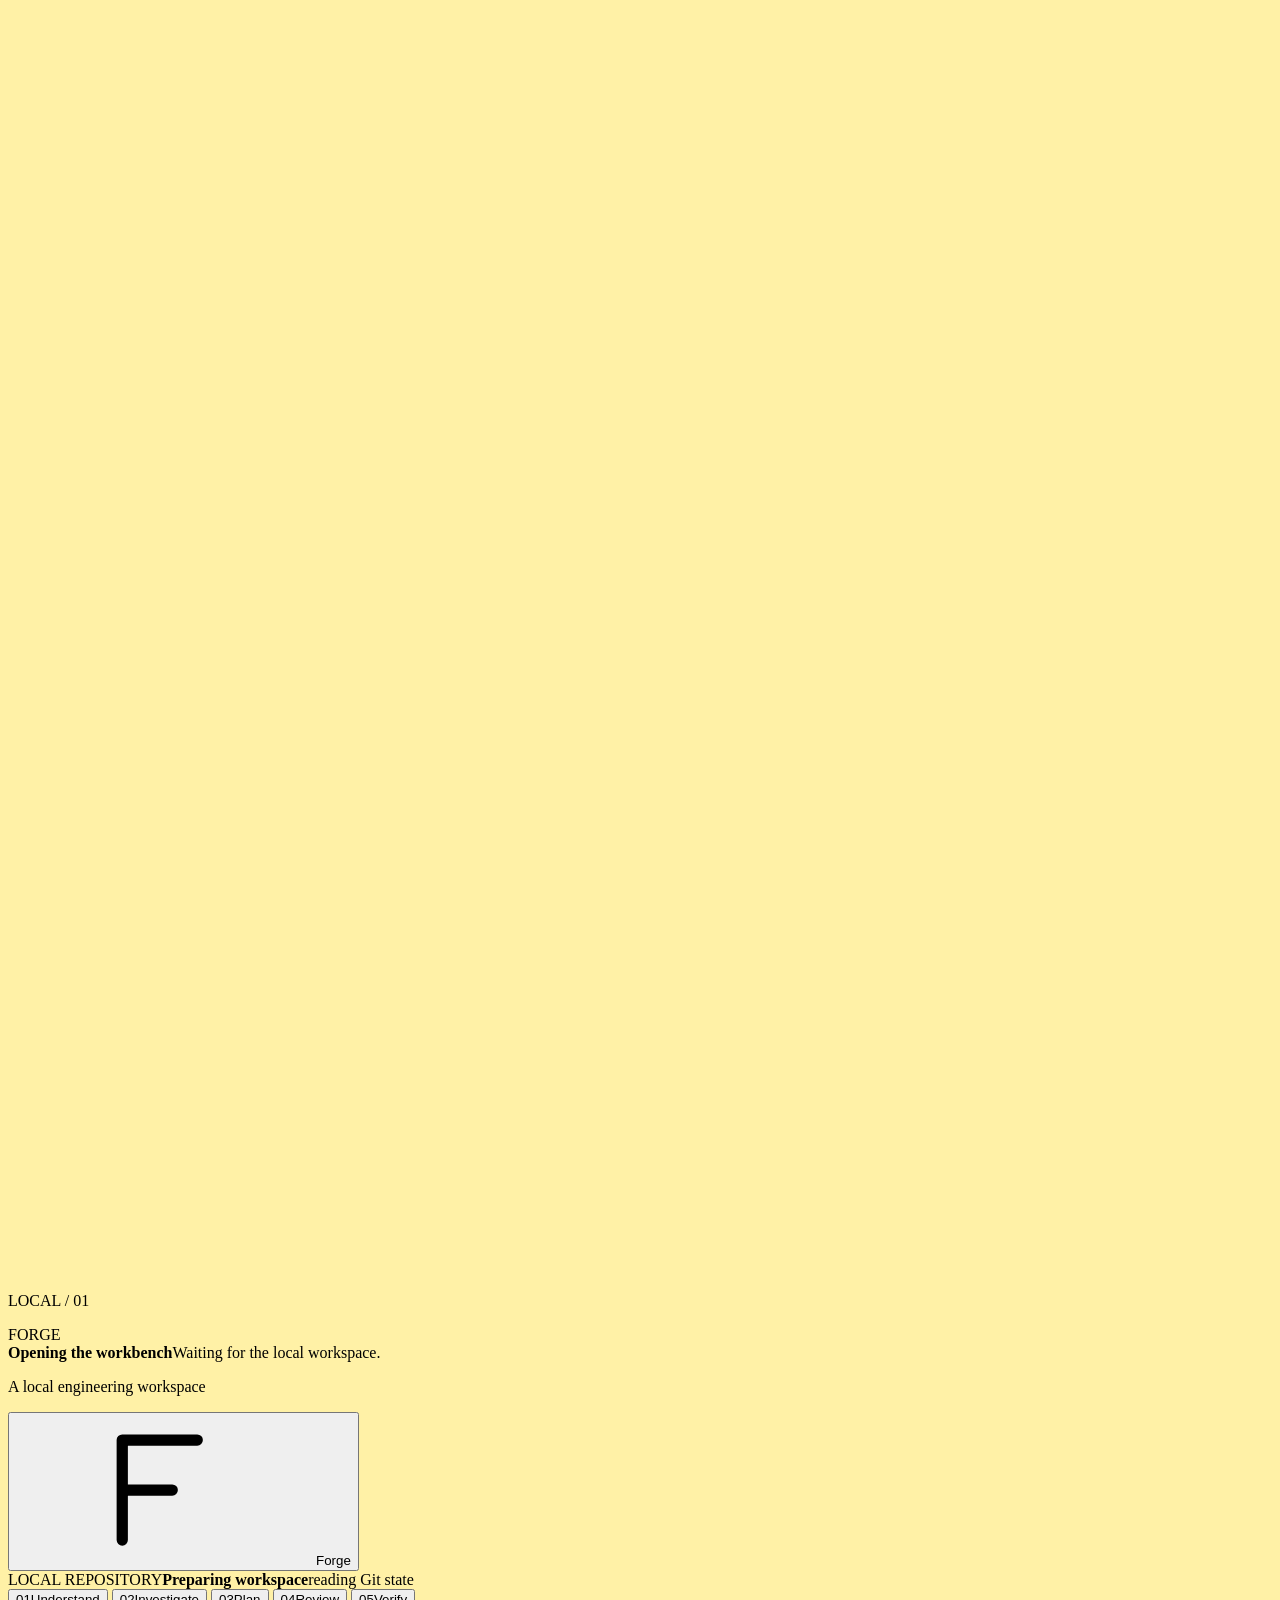
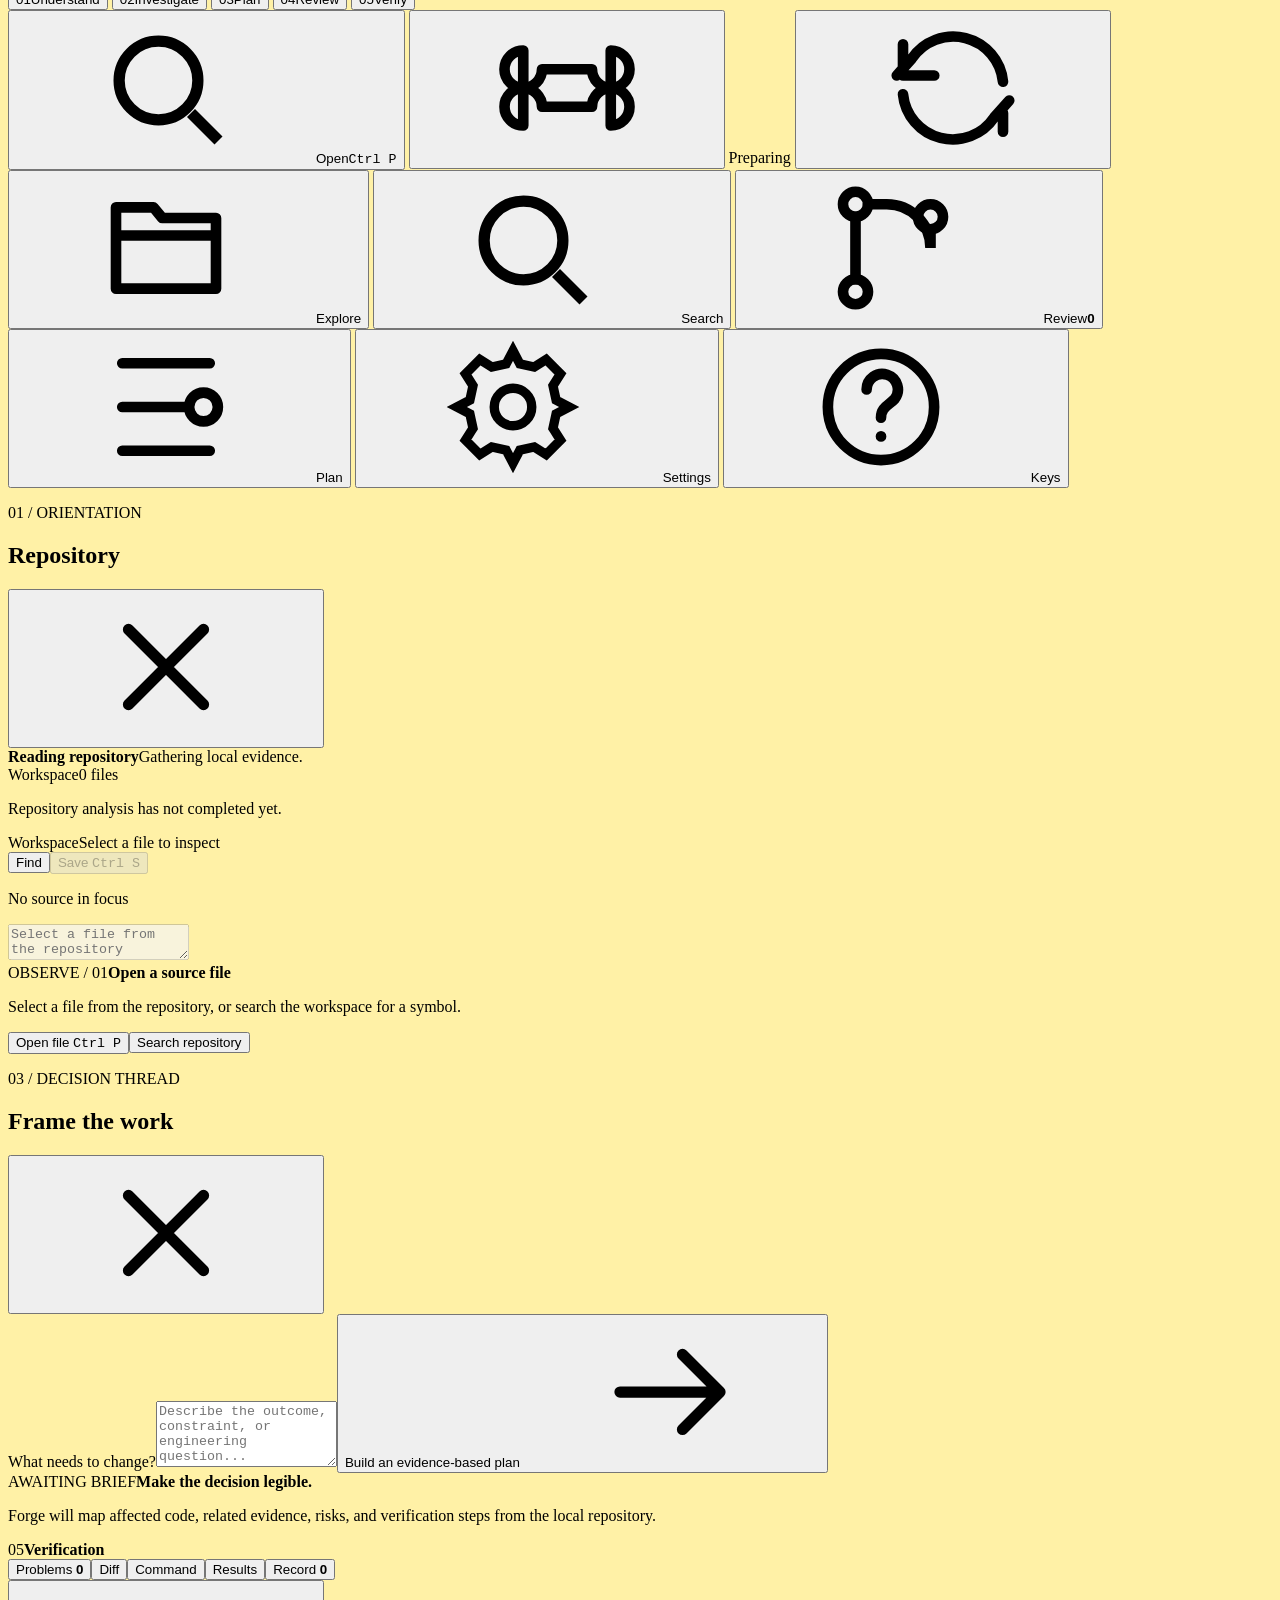
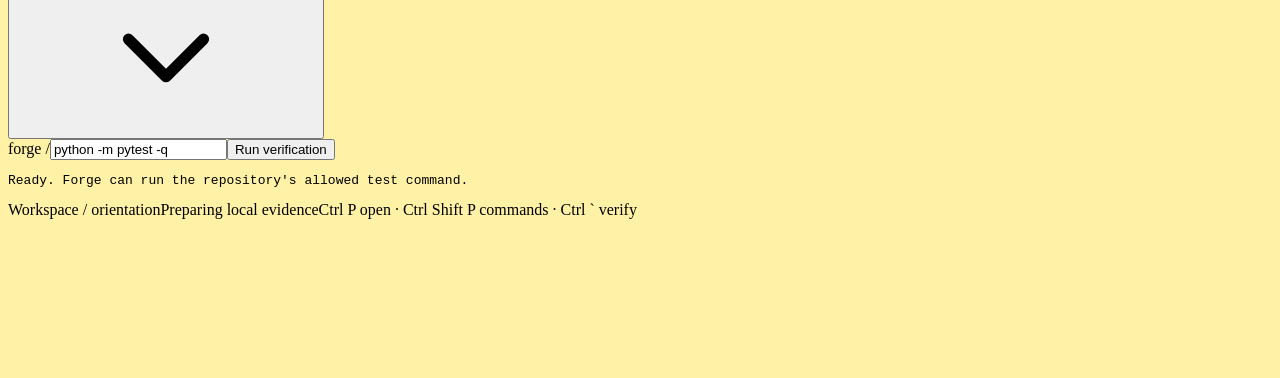
==== commit 2c58b0a7: "Gen 4 ui" ====
--- a/app/static/index.html
+++ b/app/static/index.html
@@ -3,12 +3,31 @@
 <head>
   <meta charset="utf-8">
   <meta name="viewport" content="width=device-width, initial-scale=1">
-  <meta name="theme-color" content="#20211e">
+  <meta name="color-scheme" content="light dark">
+  <meta name="theme-color" content="#FFF1A6">
   <title>Forge — local engineering workspace</title>
-  <link rel="icon" href="data:image/svg+xml,%3Csvg xmlns='http://www.w3.org/2000/svg' viewBox='0 0 24 24'%3E%3Cpath d='M5 20V4h12M5 12h9M10 4v8' fill='none' stroke='%23f4f0e7' stroke-width='1.8' stroke-linecap='round' stroke-linejoin='round'/%3E%3C/svg%3E">
-  <link rel="stylesheet" href="/static/style.css">
-  <link rel="stylesheet" href="/static/ai-settings.css">
+  <link rel="icon" href="data:image/svg+xml,%3Csvg xmlns='http://www.w3.org/2000/svg' viewBox='0 0 24 24'%3E%3Cpath d='M5 20V4h12M5 12h8' fill='none' stroke='%23f4f0e7' stroke-width='1.8' stroke-linecap='round' stroke-linejoin='round'/%3E%3C/svg%3E">
+  <script>
+  (function () {
+    var p = 'system';
+    try { var s = localStorage.getItem('forge-theme'); if (s === 'light' || s === 'dark' || s === 'system') p = s; } catch (e) {}
+    var sysDark = false;
+    try { sysDark = window.matchMedia('(prefers-color-scheme: dark)').matches; } catch (e) {}
+    var dark = p === 'dark' || (p === 'system' && sysDark);
+    var r = document.documentElement;
+    r.setAttribute('data-theme', dark ? 'dark' : 'light');
+    r.setAttribute('data-theme-pref', p);
+    r.style.colorScheme = dark ? 'dark' : 'light';
+    r.style.backgroundColor = dark ? '#1A0B2E' : '#FFF1A6';
+  })();
+  </script>
+  <script src="/static/forge-theme.js?v=3"></script>
+  <link rel="stylesheet" href="/static/style.css?v=9">
+  <link rel="stylesheet" href="/static/ai-settings.css?v=2">
   <link rel="stylesheet" href="/static/motion/motion.css?v=20261015-1">
+  <link rel="stylesheet" href="/static/forge-motion.css?v=6">
+  <link rel="stylesheet" href="/static/theme.css?v=2">
+  <link rel="stylesheet" href="/static/forge-smooth.css?v=2">
 </head>
 <body>
   <div class="boot-screen" id="boot-screen" role="status" aria-live="polite" aria-label="Preparing Forge workspace">
@@ -84,7 +103,7 @@
     </div>
 
     <section class="bottom-dock is-collapsed" id="bottom-dock" aria-label="Verification panel">
-      <div class="dock-bar"><div class="dock-title"><span>05</span><strong>Verification</strong></div><div class="dock-tabs" role="tablist" aria-label="Verification views"><button class="dock-tab" data-dock="problems" id="dock-problems-tab" type="button" role="tab" aria-selected="false" aria-controls="dock-problems">Problems <b id="problem-count">0</b></button><button class="dock-tab" data-dock="output" id="dock-output-tab" type="button" role="tab" aria-selected="false" aria-controls="dock-output">Diff</button><button class="dock-tab is-active" data-dock="terminal" id="dock-terminal-tab" type="button" role="tab" aria-selected="true" aria-controls="dock-terminal">Command</button><button class="dock-tab" data-dock="tests" id="dock-tests-tab" type="button" role="tab" aria-selected="false" aria-controls="dock-tests">Results</button><button class="dock-tab" data-dock="activity" id="dock-activity-tab" type="button" role="tab" aria-selected="false" aria-controls="dock-activity">Record <b id="activity-count">0</b></button></div><button class="icon-button quiet" id="dock-toggle" type="button" aria-expanded="true" aria-label="Collapse verification panel" title="Collapse verification panel"><svg aria-hidden="true"><use href="#i-chevron"></use></svg></button></div>
+      <div class="dock-bar" data-ff-keep><div class="dock-title"><span>05</span><strong>Verification</strong></div><div class="dock-tabs" role="tablist" aria-label="Verification views"><button class="dock-tab" data-dock="problems" id="dock-problems-tab" type="button" role="tab" aria-selected="false" aria-controls="dock-problems">Problems <b id="problem-count">0</b></button><button class="dock-tab" data-dock="output" id="dock-output-tab" type="button" role="tab" aria-selected="false" aria-controls="dock-output">Diff</button><button class="dock-tab is-active" data-dock="terminal" id="dock-terminal-tab" type="button" role="tab" aria-selected="true" aria-controls="dock-terminal">Command</button><button class="dock-tab" data-dock="tests" id="dock-tests-tab" type="button" role="tab" aria-selected="false" aria-controls="dock-tests">Results</button><button class="dock-tab" data-dock="activity" id="dock-activity-tab" type="button" role="tab" aria-selected="false" aria-controls="dock-activity">Record <b id="activity-count">0</b></button></div><button class="icon-button quiet" id="dock-toggle" type="button" aria-expanded="true" aria-label="Collapse verification panel" title="Collapse verification panel"><svg aria-hidden="true"><use href="#i-chevron"></use></svg></button></div>
       <div class="dock-content" id="dock-problems" role="tabpanel" aria-labelledby="dock-problems-tab" hidden><p class="dock-empty">No problems reported by the workspace.</p></div>
       <div class="dock-content" id="dock-output" role="tabpanel" aria-labelledby="dock-output-tab" hidden><pre id="output-log">Select a changed file to inspect its real Git diff.</pre></div>
       <div class="dock-content is-active" id="dock-terminal" role="tabpanel" aria-labelledby="dock-terminal-tab"><div class="terminal-command"><span>forge /</span><input id="command" value="python -m pytest -q" aria-label="Allowed test command" spellcheck="false"><button id="run-command" type="button">Run verification</button></div><pre id="terminal-output">Ready. Forge can run the repository's allowed test command.</pre></div>
@@ -100,6 +119,15 @@
       <button class="icon-button quiet" id="settings-close" type="button" aria-label="Close settings" title="Close settings"><svg aria-hidden="true"><use href="#i-close"></use></svg></button>
     </div>
     <form class="ai-settings" id="ai-settings-form">
+      <div class="theme-setting">
+        <div id="theme-label" class="setting-label">Appearance</div>
+        <div class="theme-seg" role="radiogroup" aria-labelledby="theme-label">
+          <button type="button" role="radio" aria-checked="false" tabindex="-1" data-theme-option="light">Light</button>
+          <button type="button" role="radio" aria-checked="false" tabindex="-1" data-theme-option="dark">Dark</button>
+          <button type="button" role="radio" aria-checked="false" tabindex="-1" data-theme-option="system">System</button>
+        </div>
+        <p id="theme-hint" class="setting-hint" aria-live="polite"></p>
+      </div>
       <div class="ai-settings-intro"><span class="empty-index">WORKSPACE KEY</span><p>Choose where Forge should look when AI features are enabled. Keys stay in the local Forge workspace.</p></div>
       <div class="ai-status" id="ai-status" role="status" aria-live="polite"><span class="ai-status-dot" aria-hidden="true"></span><span id="ai-status-text">Not configured</span></div>
       <label class="ai-field" for="ai-provider"><span>Provider</span><select id="ai-provider" name="provider"></select></label>
@@ -134,7 +162,7 @@
   <div class="toast" id="toast" role="status" aria-live="polite"></div>
 
   <svg class="svg-sprite" aria-hidden="true" focusable="false">
-    <symbol id="i-forge" viewBox="0 0 24 24"><path d="M5 20V4h12M5 12h9M10 4v8" fill="none" stroke="currentColor" stroke-width="1.8" stroke-linecap="round" stroke-linejoin="round"/></symbol>
+    <symbol id="i-forge" viewBox="0 0 24 24"><path d="M5 20V4h12M5 12h8" fill="none" stroke="currentColor" stroke-width="1.8" stroke-linecap="round" stroke-linejoin="round"/></symbol>
     <symbol id="i-search" viewBox="0 0 24 24"><circle cx="10.8" cy="10.8" r="6.3" fill="none" stroke="currentColor" stroke-width="1.8"/><path d="m16 16 4.4 4.4" fill="none" stroke="currentColor" stroke-width="1.8"/></symbol>
     <symbol id="i-command" viewBox="0 0 24 24"><path d="M8 9a3 3 0 1 1-3-3v12a3 3 0 1 1 3-3h8a3 3 0 1 1 3 3V6a3 3 0 1 1-3 3H8Z" fill="none" stroke="currentColor" stroke-width="1.7" stroke-linejoin="round"/></symbol>
     <symbol id="i-refresh" viewBox="0 0 24 24"><path d="M20 11a8 8 0 0 0-14.6-3.7L3 10m1-5v5h5m-5 3a8 8 0 0 0 14.6 3.7L21 14m-1 5v-3" fill="none" stroke="currentColor" stroke-width="1.7" stroke-linecap="round" stroke-linejoin="round"/></symbol>
@@ -150,6 +178,21 @@
     <symbol id="i-code" viewBox="0 0 24 24"><path d="m9 7-5 5 5 5M15 7l5 5-5 5M13 5l-2 14" fill="none" stroke="currentColor" stroke-width="1.7" stroke-linecap="round" stroke-linejoin="round"/></symbol>
     <symbol id="i-folder" viewBox="0 0 24 24"><path d="M3.5 6.5h6l1.6 2H20.5v10.8H3.5z" fill="none" stroke="currentColor" stroke-width="1.7" stroke-linejoin="round"/></symbol>
   </svg>
-  <script type="module" src="/static/app.js?v=20261015-1"></script>
+  <script src="/static/forge-fx.js?v=7"></script>
+  <script src="/static/forge-fx-config.js?v=3"></script>
+  <script src="/static/forge-flow.js?v=13"></script>
+  <script src="/static/forge-trace.js?v=2"></script>
+  <script src="/static/forge-smooth.js?v=1"></script>
+  <script src="/static/forge-bench.js?v=1"></script>
+  <script>
+  (function() {
+    if (location.search.includes('themeaudit')) {
+      var s = document.createElement('script');
+      s.src = '/static/forge-theme-audit.js?v=2';
+      document.head.appendChild(s);
+    }
+  })();
+  </script>
+  <script type="module" src="/static/app.js?v=20261015-23"></script>
 </body>
 </html>
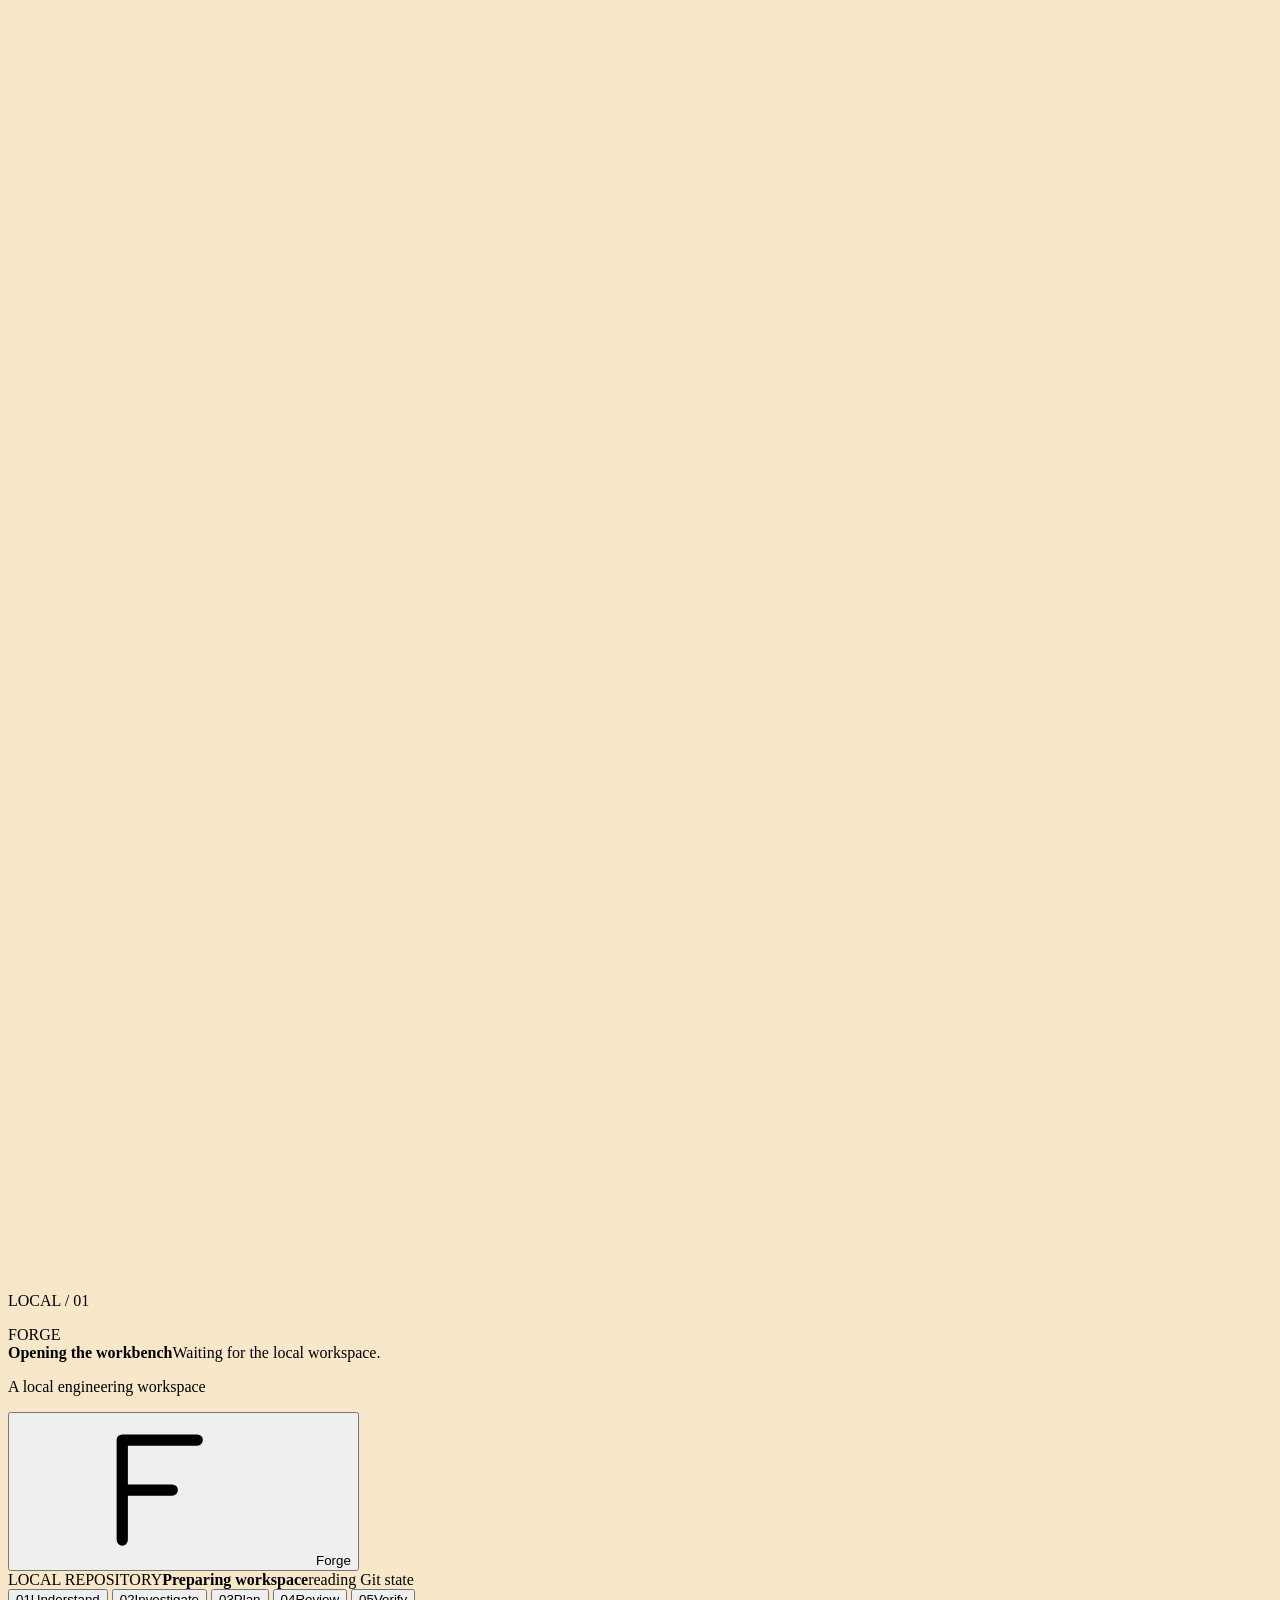
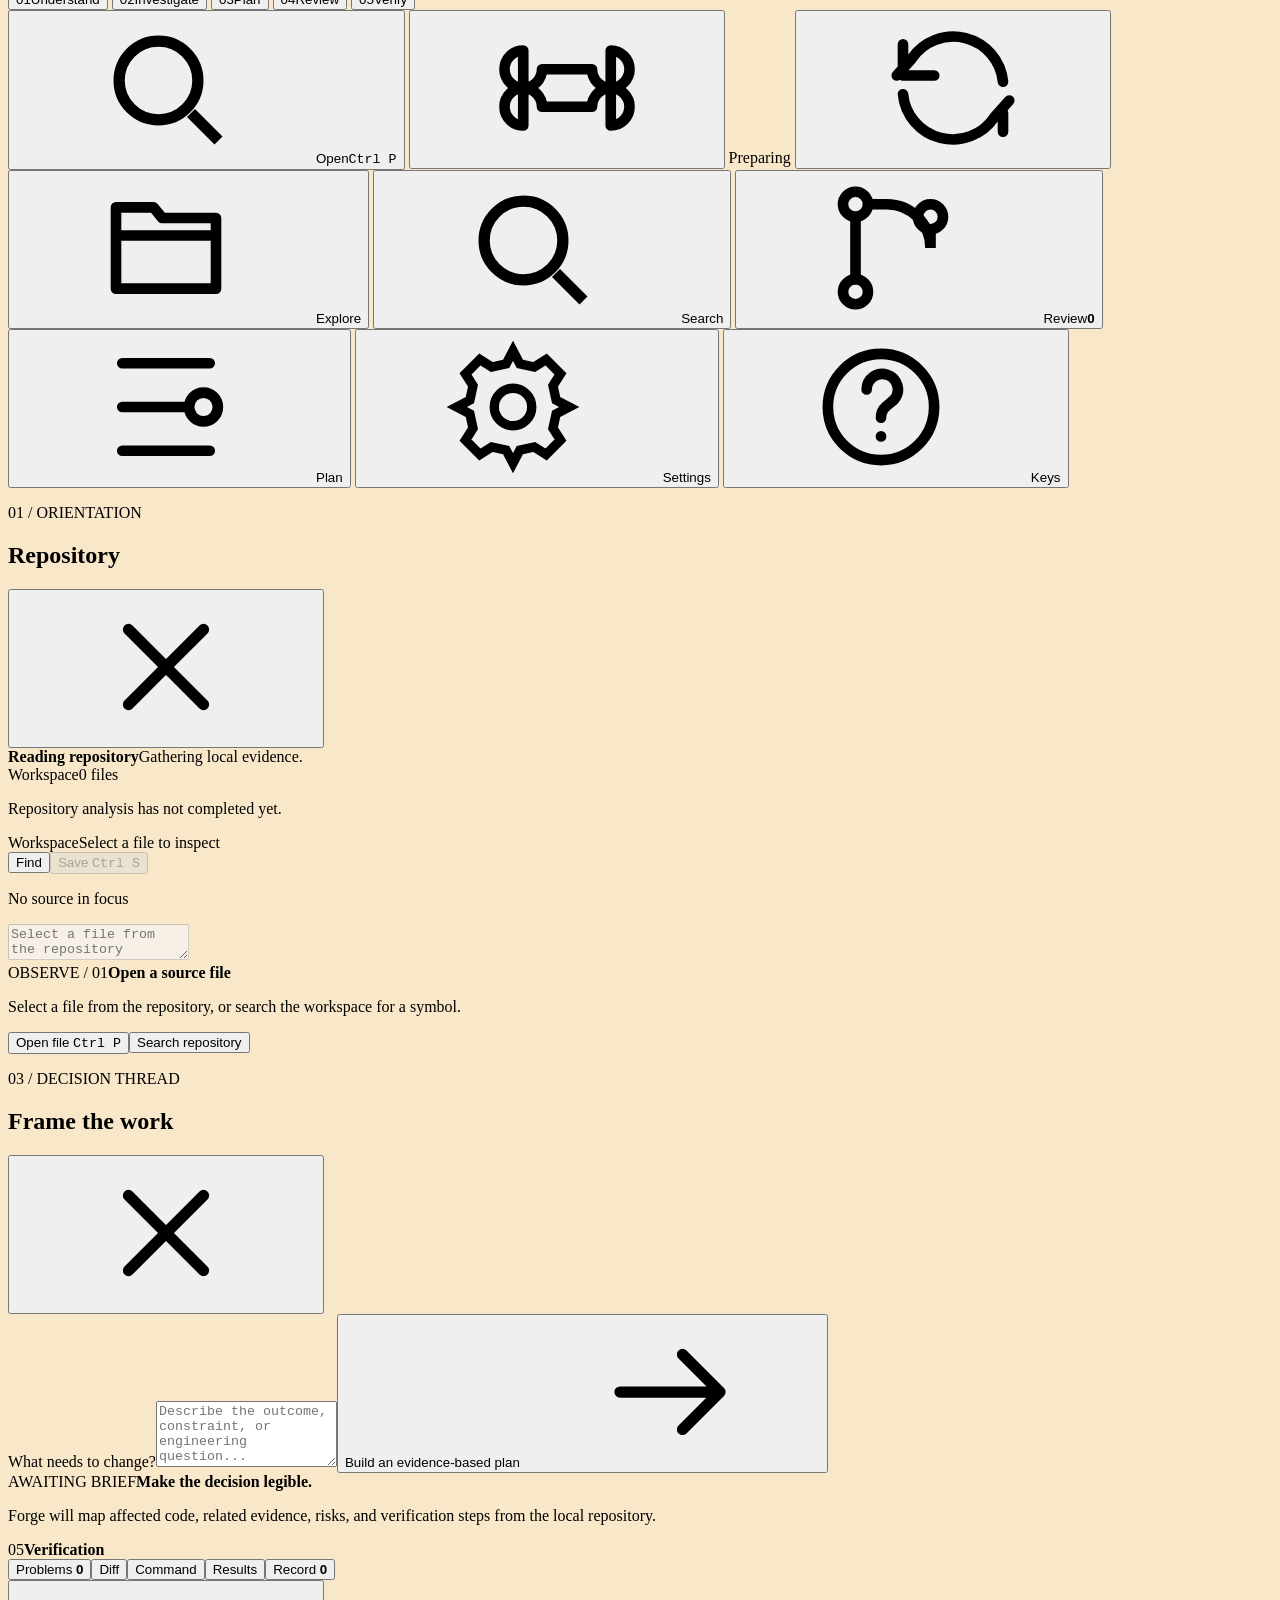
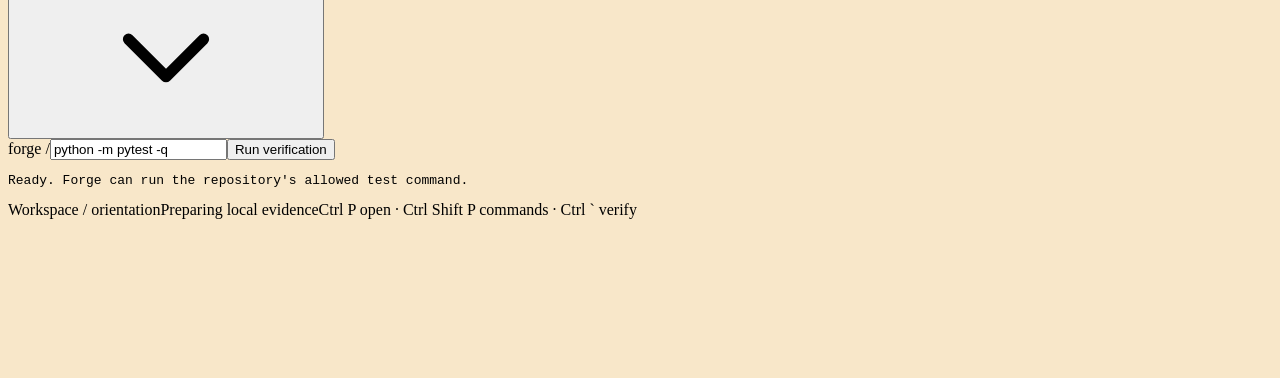
==== commit 31a6c962: "Add ForgeGhost and ForgePane for enhanced animation debugging and control - Introduced `forge-ghost." ====
--- a/app/static/index.html
+++ b/app/static/index.html
@@ -4,7 +4,7 @@
   <meta charset="utf-8">
   <meta name="viewport" content="width=device-width, initial-scale=1">
   <meta name="color-scheme" content="light dark">
-  <meta name="theme-color" content="#FFF1A6">
+  <meta name="theme-color" content="#F8E7C9">
   <title>Forge — local engineering workspace</title>
   <link rel="icon" href="data:image/svg+xml,%3Csvg xmlns='http://www.w3.org/2000/svg' viewBox='0 0 24 24'%3E%3Cpath d='M5 20V4h12M5 12h8' fill='none' stroke='%23f4f0e7' stroke-width='1.8' stroke-linecap='round' stroke-linejoin='round'/%3E%3C/svg%3E">
   <script>
@@ -18,7 +18,7 @@
     r.setAttribute('data-theme', dark ? 'dark' : 'light');
     r.setAttribute('data-theme-pref', p);
     r.style.colorScheme = dark ? 'dark' : 'light';
-    r.style.backgroundColor = dark ? '#1A0B2E' : '#FFF1A6';
+    r.style.backgroundColor = dark ? '#1A0B2E' : '#F8E7C9';
   })();
   </script>
   <script src="/static/forge-theme.js?v=3"></script>
@@ -181,6 +181,8 @@
   <script src="/static/forge-fx.js?v=7"></script>
   <script src="/static/forge-fx-config.js?v=3"></script>
   <script src="/static/forge-flow.js?v=13"></script>
+  <script src="/static/forge-ghost.js?v=2"></script>
+  <script src="/static/forge-pane-guard.js?v=1"></script>
   <script src="/static/forge-trace.js?v=2"></script>
   <script src="/static/forge-smooth.js?v=1"></script>
   <script src="/static/forge-bench.js?v=1"></script>
@@ -193,6 +195,6 @@
     }
   })();
   </script>
-  <script type="module" src="/static/app.js?v=20261015-23"></script>
+  <script type="module" src="/static/app.js?v=20261015-24"></script>
 </body>
 </html>
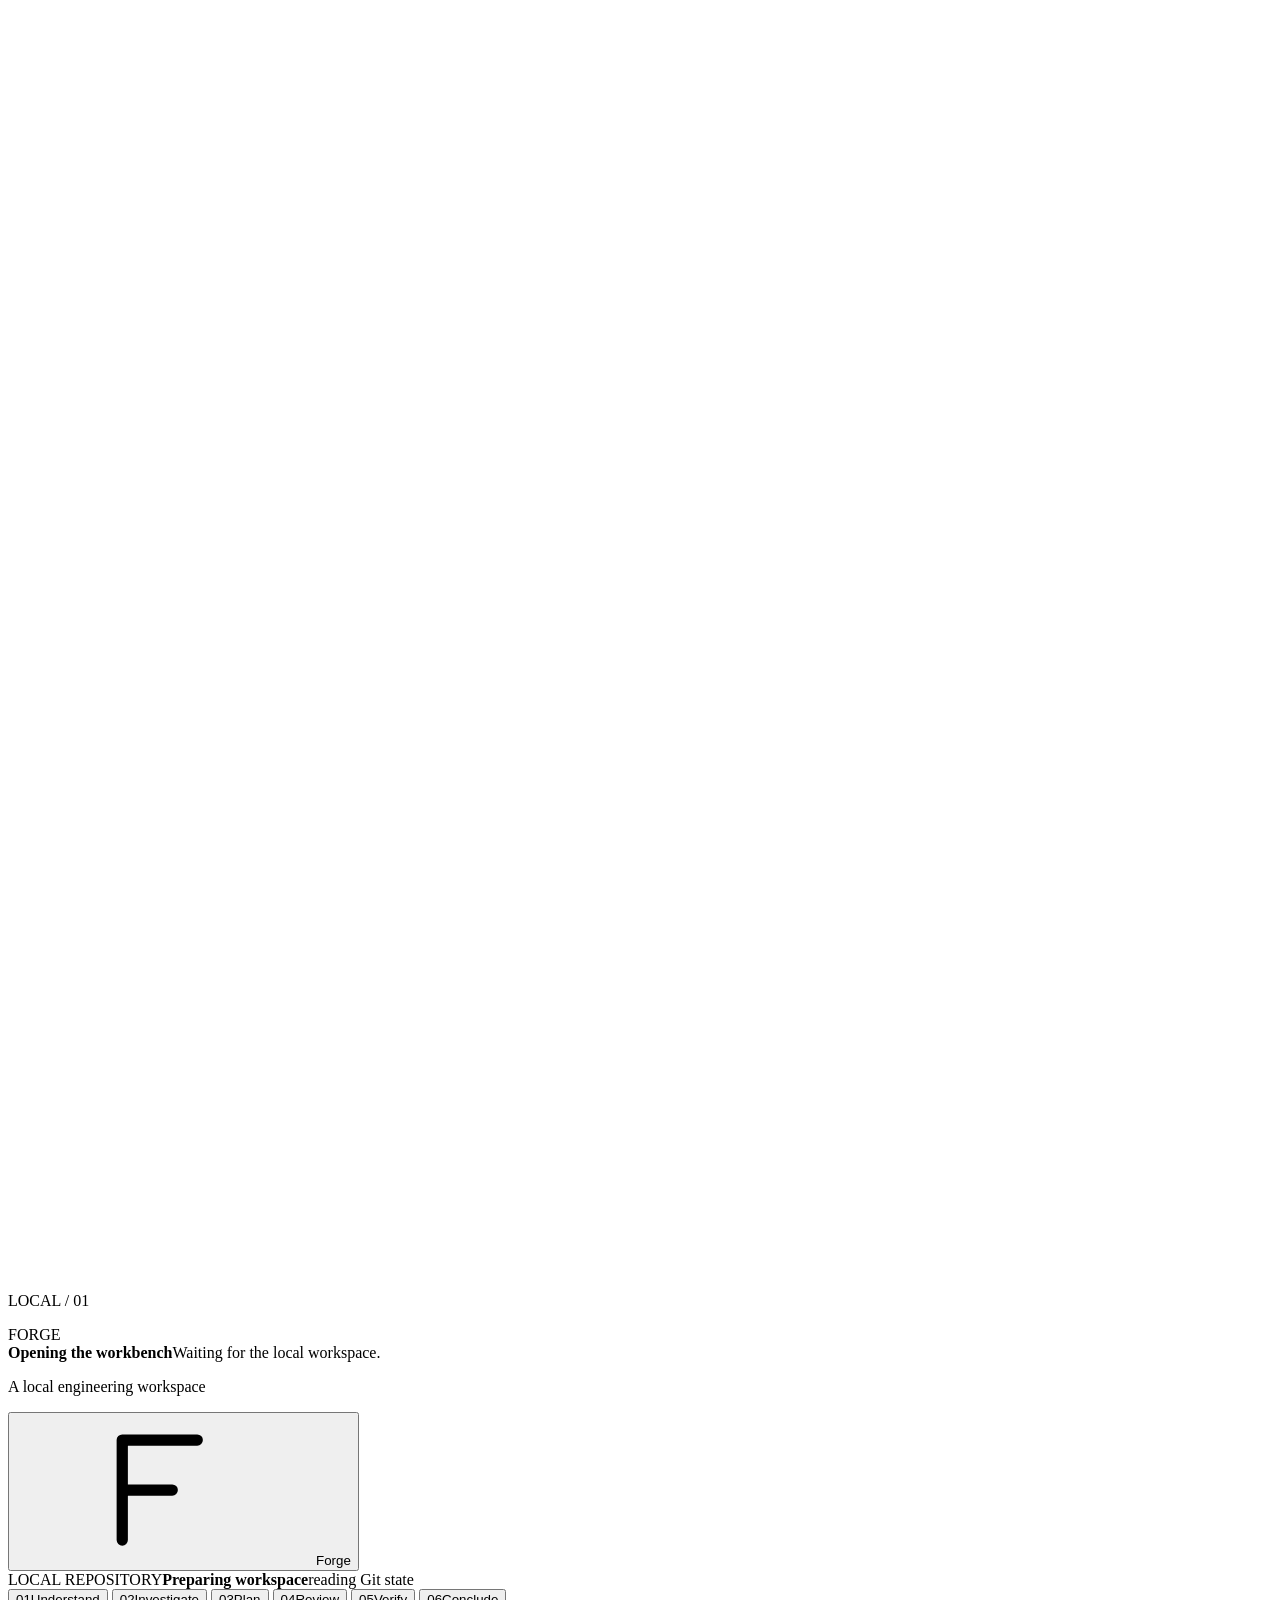
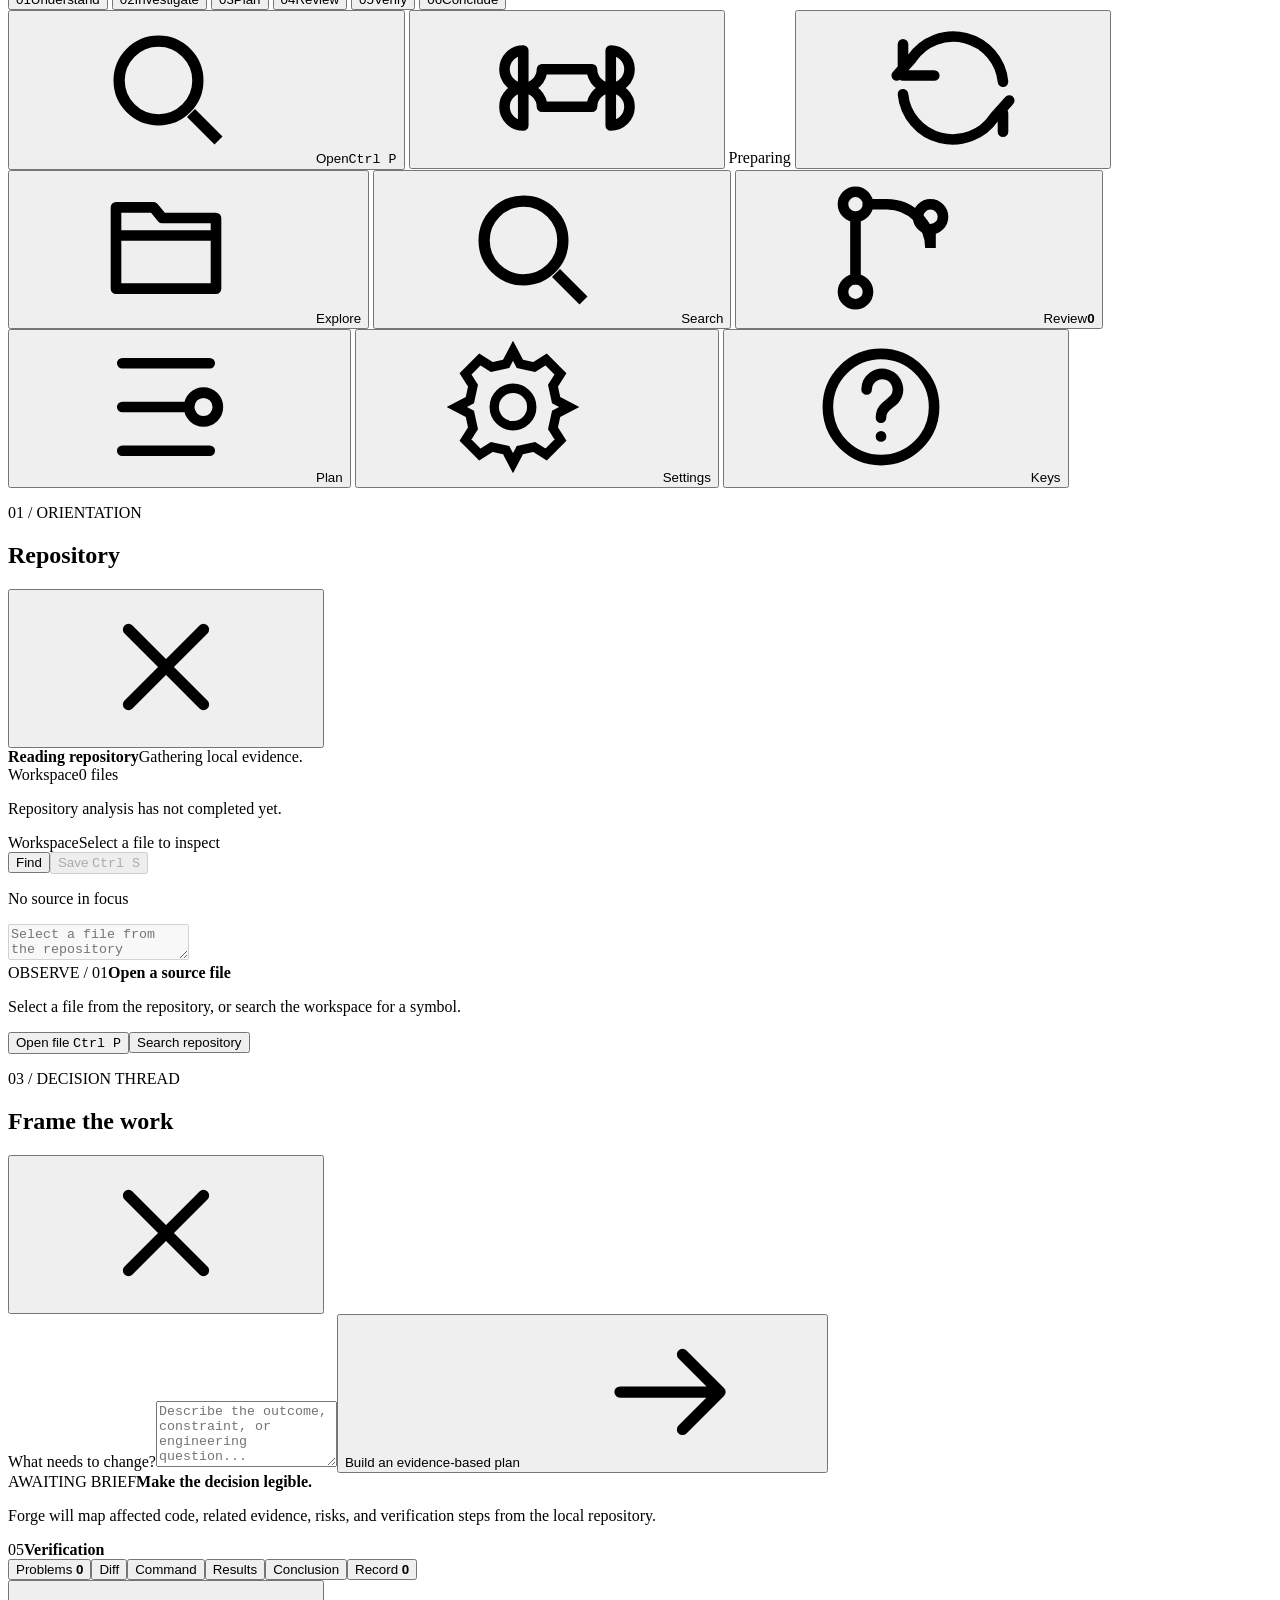
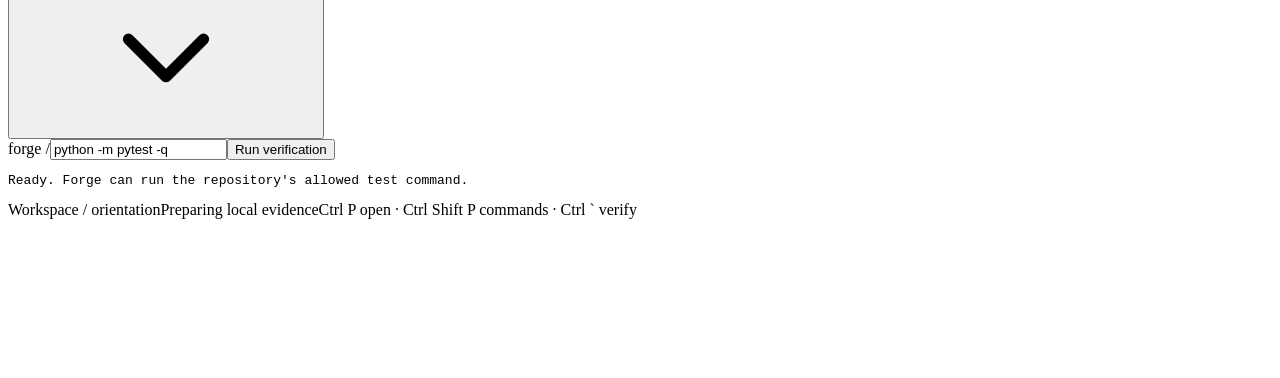
==== commit 5962ed9e: "feat: Implement end-to-end workflow integration and verification closure - Introduced WorkflowConclu" ====
--- a/app/static/index.html
+++ b/app/static/index.html
@@ -7,20 +7,6 @@
   <meta name="theme-color" content="#F8E7C9">
   <title>Forge — local engineering workspace</title>
   <link rel="icon" href="data:image/svg+xml,%3Csvg xmlns='http://www.w3.org/2000/svg' viewBox='0 0 24 24'%3E%3Cpath d='M5 20V4h12M5 12h8' fill='none' stroke='%23f4f0e7' stroke-width='1.8' stroke-linecap='round' stroke-linejoin='round'/%3E%3C/svg%3E">
-  <script>
-  (function () {
-    var p = 'system';
-    try { var s = localStorage.getItem('forge-theme'); if (s === 'light' || s === 'dark' || s === 'system') p = s; } catch (e) {}
-    var sysDark = false;
-    try { sysDark = window.matchMedia('(prefers-color-scheme: dark)').matches; } catch (e) {}
-    var dark = p === 'dark' || (p === 'system' && sysDark);
-    var r = document.documentElement;
-    r.setAttribute('data-theme', dark ? 'dark' : 'light');
-    r.setAttribute('data-theme-pref', p);
-    r.style.colorScheme = dark ? 'dark' : 'light';
-    r.style.backgroundColor = dark ? '#1A0B2E' : '#F8E7C9';
-  })();
-  </script>
   <script src="/static/forge-theme.js?v=3"></script>
   <link rel="stylesheet" href="/static/style.css?v=9">
   <link rel="stylesheet" href="/static/ai-settings.css?v=2">
@@ -55,6 +41,7 @@
         <button class="journey-step" type="button" data-journey="plan"><span>03</span>Plan</button>
         <button class="journey-step" type="button" data-journey="review"><span>04</span>Review</button>
         <button class="journey-step" type="button" data-journey="verify"><span>05</span>Verify</button>
+        <button class="journey-step" type="button" data-journey="conclude"><span>06</span>Conclude</button>
       </nav>
       <div class="top-actions">
         <button class="command-trigger" id="quick-open" type="button" aria-label="Open a file" title="Open a file (Ctrl+P)"><svg aria-hidden="true"><use href="#i-search"></use></svg><span>Open</span><kbd>Ctrl P</kbd></button>
@@ -103,11 +90,12 @@
     </div>
 
     <section class="bottom-dock is-collapsed" id="bottom-dock" aria-label="Verification panel">
-      <div class="dock-bar" data-ff-keep><div class="dock-title"><span>05</span><strong>Verification</strong></div><div class="dock-tabs" role="tablist" aria-label="Verification views"><button class="dock-tab" data-dock="problems" id="dock-problems-tab" type="button" role="tab" aria-selected="false" aria-controls="dock-problems">Problems <b id="problem-count">0</b></button><button class="dock-tab" data-dock="output" id="dock-output-tab" type="button" role="tab" aria-selected="false" aria-controls="dock-output">Diff</button><button class="dock-tab is-active" data-dock="terminal" id="dock-terminal-tab" type="button" role="tab" aria-selected="true" aria-controls="dock-terminal">Command</button><button class="dock-tab" data-dock="tests" id="dock-tests-tab" type="button" role="tab" aria-selected="false" aria-controls="dock-tests">Results</button><button class="dock-tab" data-dock="activity" id="dock-activity-tab" type="button" role="tab" aria-selected="false" aria-controls="dock-activity">Record <b id="activity-count">0</b></button></div><button class="icon-button quiet" id="dock-toggle" type="button" aria-expanded="true" aria-label="Collapse verification panel" title="Collapse verification panel"><svg aria-hidden="true"><use href="#i-chevron"></use></svg></button></div>
+      <div class="dock-bar" data-ff-keep><div class="dock-title"><span>05</span><strong>Verification</strong></div><div class="dock-tabs" role="tablist" aria-label="Verification views"><button class="dock-tab" data-dock="problems" id="dock-problems-tab" type="button" role="tab" aria-selected="false" aria-controls="dock-problems">Problems <b id="problem-count">0</b></button><button class="dock-tab" data-dock="output" id="dock-output-tab" type="button" role="tab" aria-selected="false" aria-controls="dock-output">Diff</button><button class="dock-tab is-active" data-dock="terminal" id="dock-terminal-tab" type="button" role="tab" aria-selected="true" aria-controls="dock-terminal">Command</button><button class="dock-tab" data-dock="tests" id="dock-tests-tab" type="button" role="tab" aria-selected="false" aria-controls="dock-tests">Results</button><button class="dock-tab" data-dock="conclusion" id="dock-conclusion-tab" type="button" role="tab" aria-selected="false" aria-controls="dock-conclusion">Conclusion</button><button class="dock-tab" data-dock="activity" id="dock-activity-tab" type="button" role="tab" aria-selected="false" aria-controls="dock-activity">Record <b id="activity-count">0</b></button></div><button class="icon-button quiet" id="dock-toggle" type="button" aria-expanded="true" aria-label="Collapse verification panel" title="Collapse verification panel"><svg aria-hidden="true"><use href="#i-chevron"></use></svg></button></div>
       <div class="dock-content" id="dock-problems" role="tabpanel" aria-labelledby="dock-problems-tab" hidden><p class="dock-empty">No problems reported by the workspace.</p></div>
       <div class="dock-content" id="dock-output" role="tabpanel" aria-labelledby="dock-output-tab" hidden><pre id="output-log">Select a changed file to inspect its real Git diff.</pre></div>
       <div class="dock-content is-active" id="dock-terminal" role="tabpanel" aria-labelledby="dock-terminal-tab"><div class="terminal-command"><span>forge /</span><input id="command" value="python -m pytest -q" aria-label="Allowed test command" spellcheck="false"><button id="run-command" type="button">Run verification</button></div><pre id="terminal-output">Ready. Forge can run the repository's allowed test command.</pre></div>
       <div class="dock-content" id="dock-tests" role="tabpanel" aria-labelledby="dock-tests-tab" hidden><div class="test-summary" id="test-summary"><p class="dock-empty">No verification has been run.</p></div></div>
+      <div class="dock-content" id="dock-conclusion" role="tabpanel" aria-labelledby="dock-conclusion-tab" hidden><div class="conclusion-panel" id="conclusion-panel"><p class="dock-empty">No conclusion yet. Complete verification to synthesize an evidence-backed conclusion.</p></div></div>
       <div class="dock-content" id="dock-activity" role="tabpanel" aria-labelledby="dock-activity-tab" hidden><div class="activity-list" id="activity"><p class="dock-empty">The local activity record is empty.</p></div></div>
     </section>
     <footer class="statusbar" role="status" aria-live="polite"><span id="status-path">Workspace / orientation</span><span id="status-meta">Preparing local evidence</span><span>Ctrl P open · Ctrl Shift P commands · Ctrl ` verify</span></footer>
@@ -186,15 +174,6 @@
   <script src="/static/forge-trace.js?v=2"></script>
   <script src="/static/forge-smooth.js?v=1"></script>
   <script src="/static/forge-bench.js?v=1"></script>
-  <script>
-  (function() {
-    if (location.search.includes('themeaudit')) {
-      var s = document.createElement('script');
-      s.src = '/static/forge-theme-audit.js?v=2';
-      document.head.appendChild(s);
-    }
-  })();
-  </script>
   <script type="module" src="/static/app.js?v=20261015-24"></script>
 </body>
 </html>
